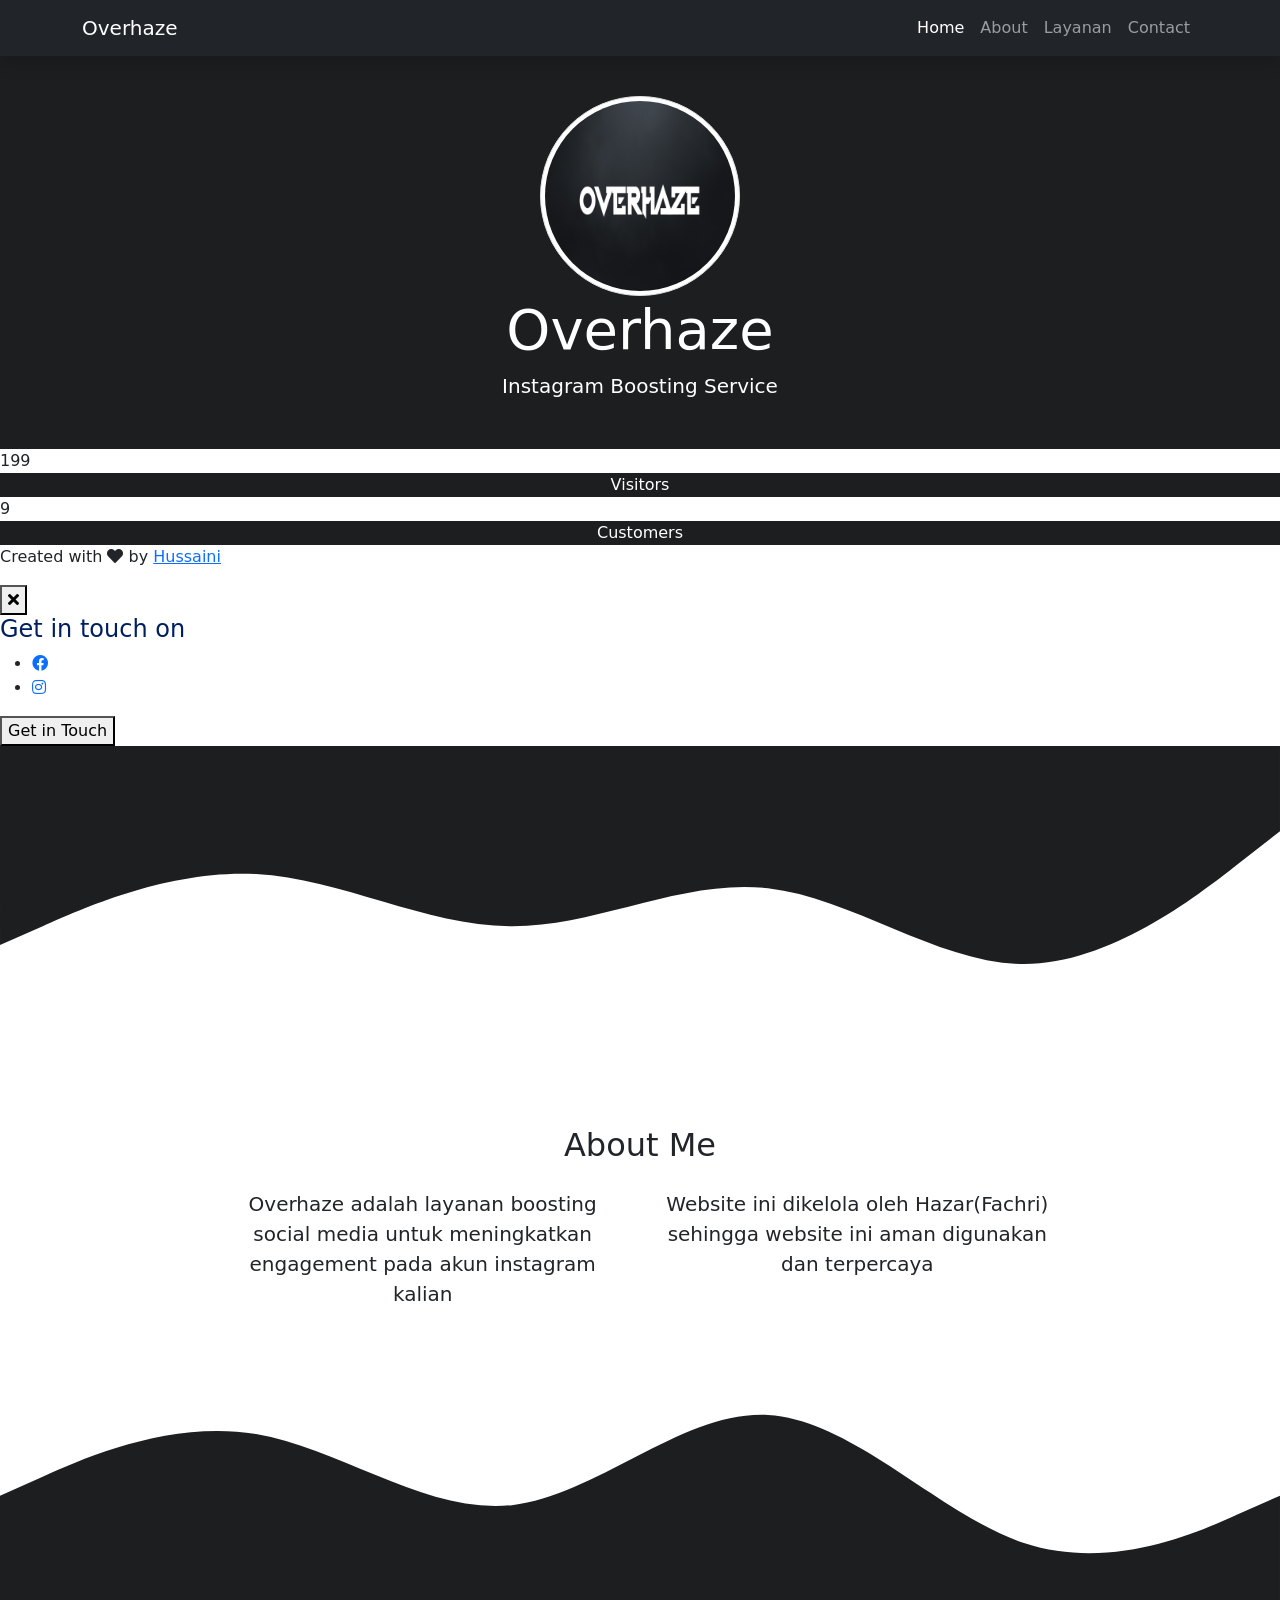
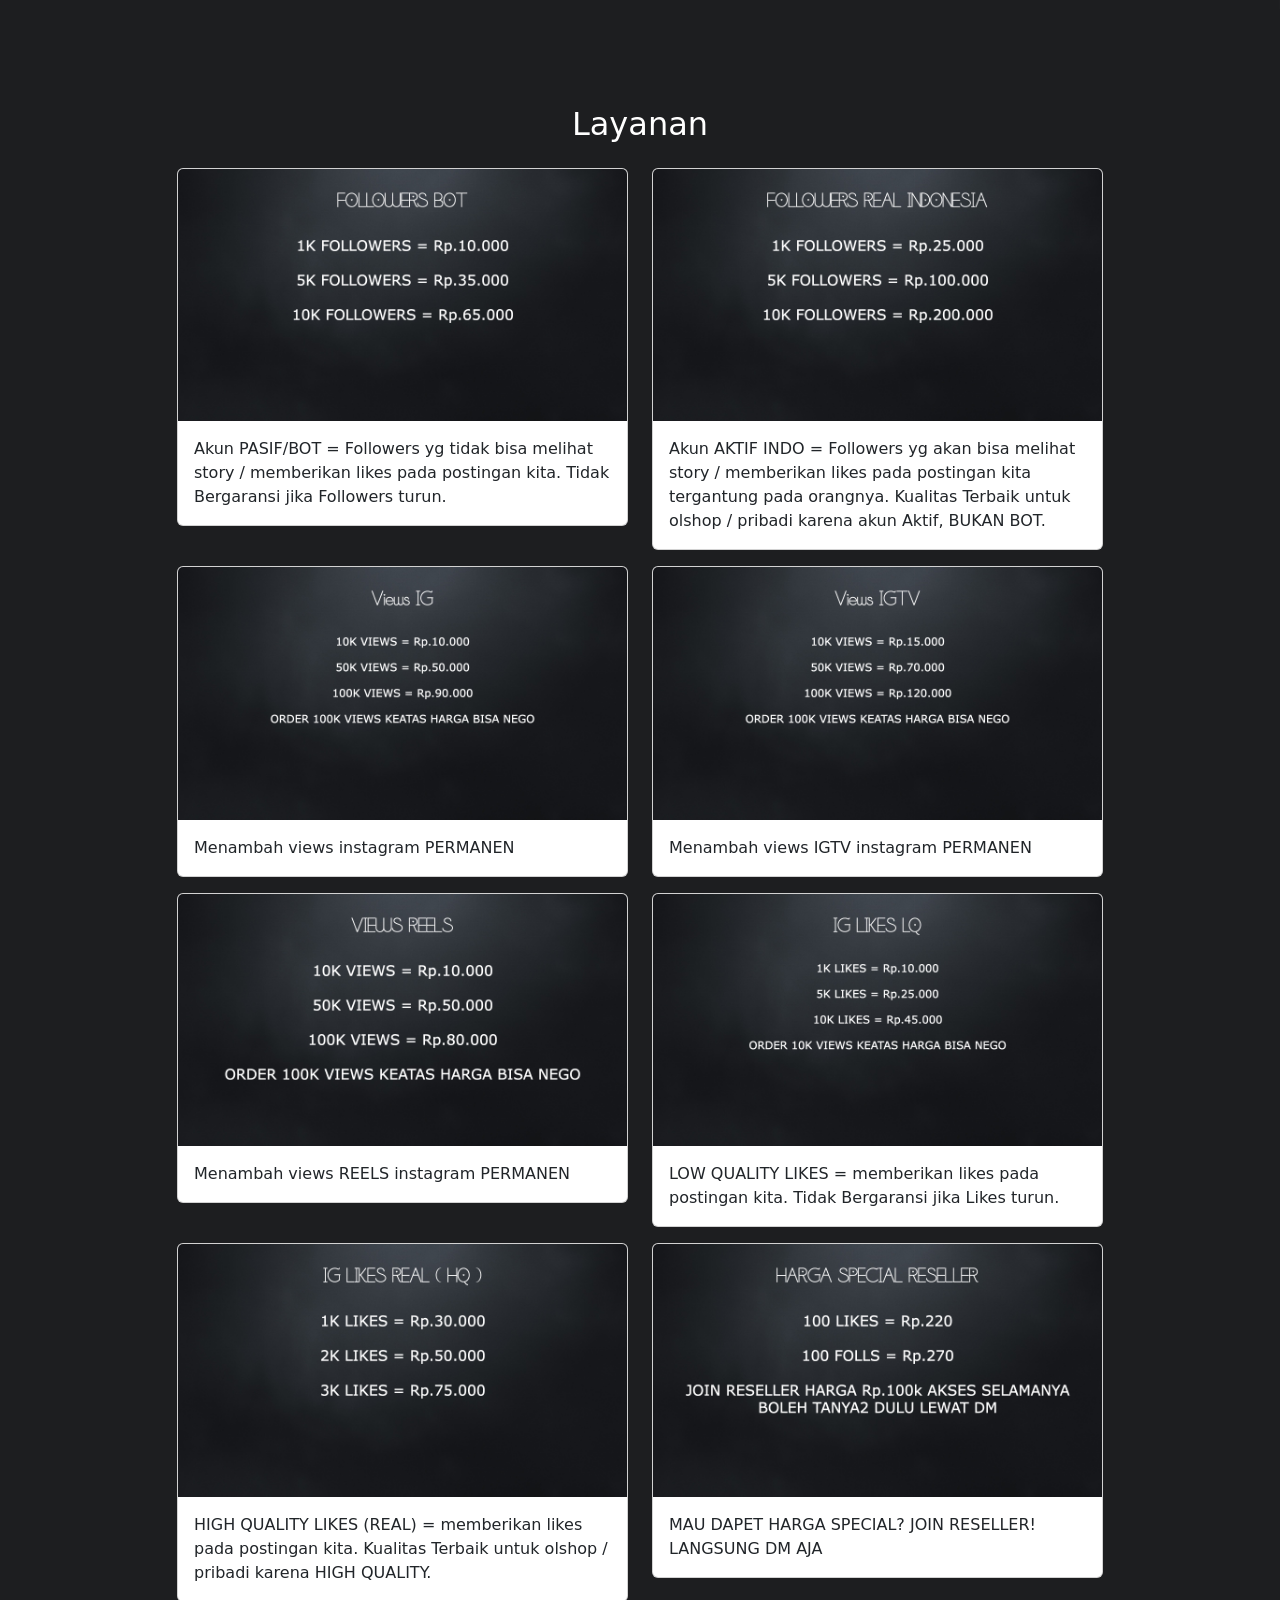
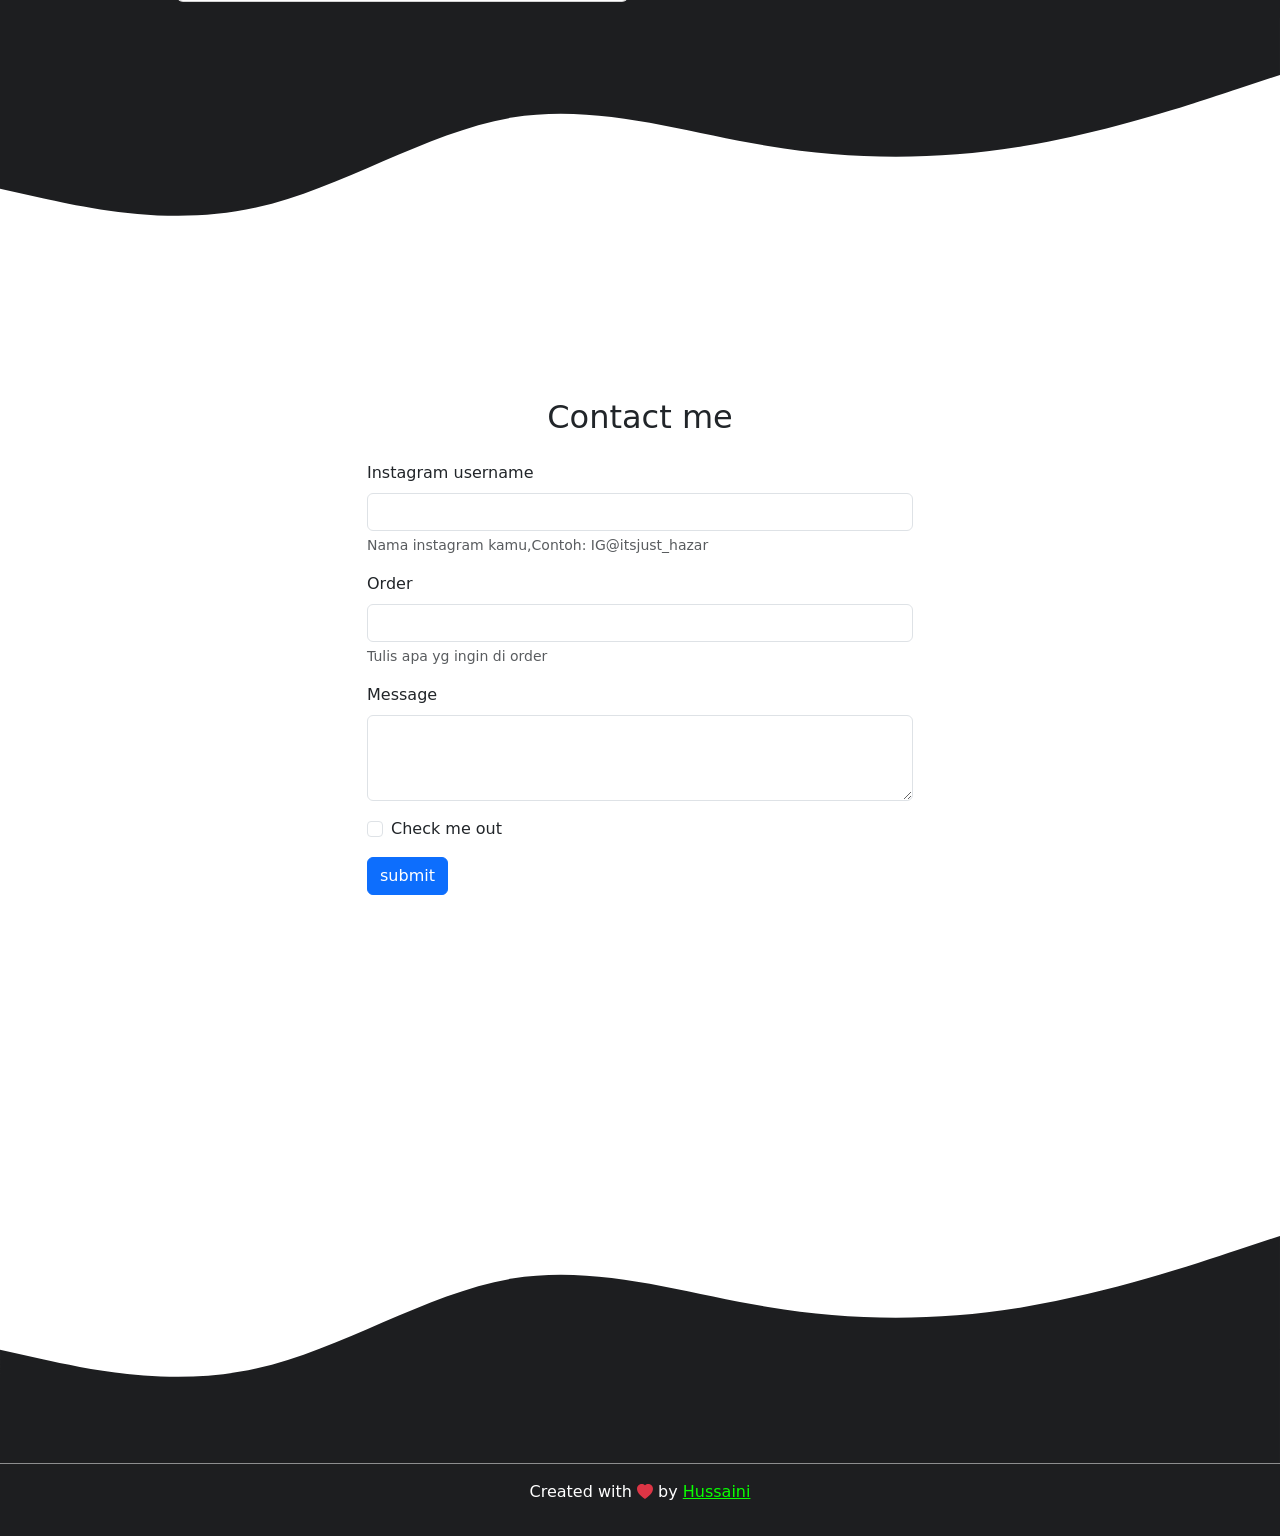
==== index.html @ 56704604 "menambahkan counter up stats dan get touch" ====
<!DOCTYPE html>
<html lang="en">
  <head>

    <!-- Required meta tags -->
    <meta charset="utf-8" />
    <meta name="viewport" content="width=device-width, initial-scale=1" />

    <!-- Bootstrap CSS and Icons-->
    <link href="https://cdn.jsdelivr.net/npm/bootstrap@5.0.1/dist/css/bootstrap.min.css" rel="stylesheet" integrity="sha384-+0n0xVW2eSR5OomGNYDnhzAbDsOXxcvSN1TPprVMTNDbiYZCxYbOOl7+AMvyTG2x" crossorigin="anonymous" />
    <link rel="stylesheet" href="https://cdnjs.cloudflare.com/ajax/libs/font-awesome/5.10.2/css/all.min.css" />
    <!-- My CSS -->

    <link rel="stylesheet" href="style.css" />
    <title>Overhaze.com</title>

    
  </head>
  
    <script src="https://cdn.jsdelivr.net/npm/bootstrap@5.0.1/dist/js/bootstrap.bundle.min.js" integrity="sha384-gtEjrD/SeCtmISkJkNUaaKMoLD0//ElJ19smozuHV6z3Iehds+3Ulb9Bn9Plx0x4" crossorigin="anonymous"></script>
  <body id="Home">

  

  <!-- Navbar -->

  <nav class="navbar navbar-expand-lg navbar-dark bg-dark shadow fixed-top">
    <div class="container">
      <a class="navbar-brand" href="#">Overhaze</a>
      <button class="navbar-toggler" type="button" data-bs-toggle="collapse" data-bs-target="#navbarNav" aria-controls="navbarNav" aria-expanded="false" aria-label="Toggle navigation">
        <span class="navbar-toggler-icon"></span>
      </button>
      <div class="collapse navbar-collapse" id="navbarNav">
        <ul class="navbar-nav ms-auto">
          <li class="nav-item">
            <a class="nav-link active" aria-current="page" href="#Home">Home</a>
          </li>
          <li class="nav-item">
            <a class="nav-link" href="#About">About</a>
          </li>
          <li class="nav-item">
            <a class="nav-link" href="#Layanan">Layanan</a>
          </li>
          <li class="nav-item">
            <a class="nav-link" href="#Contact">Contact</a>
          </li>
          <li class="nav-item"></li>
        </ul>
      </div>
    </div>
  </nav>

  <!-- Akhir navbar -->

  <!-- Jumbotron -->

  <section class="jumbotron text-center">
    <img src="LOGO FACHRI 1.jpg" alt="logo2" width="200" class="rounded-circle img-thumbnail" />
    <h1 style="color: #ffffff" class="display-4">Overhaze</h1>
    <p style="color: #ffff" class="lead">Instagram Boosting Service</p>
  </section>

<!-- counter -->

<div class="counter" data-target="199"></div>
<span style="display: flex; align-items: center; justify-content: center; background-color: #1d1e20; color: #ffffff;">Visitors</span>


<div class="counter" data-target="9"></div>
<span style="display: flex; align-items: center; justify-content: center; background-color: #1d1e20; color: #ffffff;">Customers</span>


<!-- SOCIAL PANEL HTML -->
<div class="social-panel-container">
  <div class="social-panel">
    <p>Created with <i class="fa fa-heart"></i> by <a target="_blank" href="https://instagram.com/itsjust_hazar/">Hussaini</a></p>
    <button class="close-btn"><i class="fas fa-times"></i></button>
    <h4 style="color: #001f61;">Get in touch on</h4>
    <ul>
      <li>
        <a href="https://www.facebook.com/itsjust.hazar/" target="_blank">
          <i class="fab fa-facebook"></i>
        </a>
      </li>
      <li>
        <a href="https://instagram.com/itsjust_hazar" target="_blank">
          <i class="fab fa-instagram"></i>
        </a>
      </li>
    </ul>
  </div>
</div>
<button class="floating-btn">Get in Touch</button>

<!-- partial -->
<script src="./script.js"></script>

  <svg xmlns="http://www.w3.org/2000/svg" viewBox="0 0 1440 320">
    <path
      fill="#1d1e20"
      fill-opacity="1"
      d="M0,224L48,202.7C96,181,192,139,288,144C384,149,480,203,576,202.7C672,203,768,149,864,160C960,171,1056,245,1152,245.3C1248,245,1344,171,1392,133.3L1440,96L1440,0L1392,0C1344,0,1248,0,1152,0C1056,0,960,0,864,0C768,0,672,0,576,0C480,0,384,0,288,0C192,0,96,0,48,0L0,0Z"
    ></path>
  </svg>
  <!-- Akhir jumbotron -->

  <!-- About -->

  <section id="About">
    <div class="container">
      <div class="row text-center mb-3">
        <disv class="col">
          <h2>About Me</h2>
        </disv>
      </div>
    </div>
    <div class="row justify-content-center fs-5 text-center">
      <div class="col-md-4">
        <p>Overhaze adalah layanan boosting social media untuk meningkatkan engagement pada akun instagram kalian
          
          
          </p>
      </div>
      <div class="col-md-4">
        <p>Website ini dikelola oleh Hazar(Fachri) sehingga website ini aman digunakan dan terpercaya
        </p>
      </div>
    </div>
    <svg xmlns="http://www.w3.org/2000/svg" viewBox="0 0 1440 320">
      <path
        fill="#1d1e20"
        fill-opacity="1"
        d="M0,192L48,170.7C96,149,192,107,288,122.7C384,139,480,213,576,202.7C672,192,768,96,864,101.3C960,107,1056,213,1152,245.3C1248,277,1344,235,1392,213.3L1440,192L1440,320L1392,320C1344,320,1248,320,1152,320C1056,320,960,320,864,320C768,320,672,320,576,320C480,320,384,320,288,320C192,320,96,320,48,320L0,320Z"
      ></path>
    </svg>
  </section>

  <!-- Akhir about -->

  <!-- Layanan -->

  <section id="Layanan">
    <div class="container">
      <div class="row text-center mb-3">
        <div class="col">
          <h2 style="color: #ffff">Layanan</h2>
        </div>
      </div>
      <div class="row justify-content-center">
      <div class="col-md-5 mb-3">
        <div class="card">
          <img src="FOLLS BOT.jpg" class="card-img-top" alt="Project7" />
          <div class="card-body">
            <p class="card-text">Akun PASIF/BOT = Followers yg tidak bisa melihat story / memberikan likes pada postingan kita. Tidak Bergaransi jika Followers turun.</p>
          </div>
          </div>
        </div>
      <div class="col-md-5 mb-3">
        <div class="card">
          <img src="FOLLS REAL INDO.jpg" class="card-img-top" alt="Project7" />
          <div class="card-body">
            <p class="card-text">Akun AKTIF INDO = Followers yg akan bisa melihat story / memberikan likes pada postingan kita tergantung pada orangnya. Kualitas Terbaik untuk olshop / pribadi karena akun Aktif, BUKAN BOT.</p>
          </div>
          </div>
        </div>
      <div class="col-md-5 mb-3">
        <div class="card">
          <img src="VIEWS IG.jpg" class="card-img-top" alt="Project7" />
          <div class="card-body">
            <p class="card-text">Menambah views instagram PERMANEN</p>
          </div>
          </div>
        </div>
      <div class="col-md-5 mb-3">
        <div class="card">
          <img src="VIEWS IGTV.jpg" class="card-img-top" alt="Project7" />
          <div class="card-body">
            <p class="card-text">Menambah views IGTV instagram PERMANEN</p>
          </div>
          </div>
        </div>
      <div class="col-md-5 mb-3">
        <div class="card">
          <img src="VIEWS REELS.jpg" class="card-img-top" alt="Project7" />
          <div class="card-body">
            <p class="card-text">Menambah views REELS instagram PERMANEN</p>
          </div>
          </div>
        </div>
      <div class="col-md-5 mb-3">
        <div class="card">
          <img src="IG LIKES LQ.jpg" class="card-img-top" alt="Project7" />
          <div class="card-body">
            <p class="card-text">LOW QUALITY LIKES = memberikan likes pada postingan kita. Tidak Bergaransi jika Likes turun.</p>
          </div>
          </div>
        </div>
      <div class="col-md-5 mb-3">
        <div class="card">
          <img src="IG LIKES REAL (HQ).jpg" class="card-img-top" alt="Project7" />
          <div class="card-body">
            <p class="card-text">HIGH QUALITY LIKES (REAL) = memberikan likes pada postingan kita. Kualitas Terbaik untuk olshop / pribadi karena HIGH QUALITY.</p>
          </div>
          </div>
        </div>
      <div class="col-md-5 mb-3">
        <div class="card">
          <img src="RSLLR 2.jpg" class="card-img-top" alt="Project7" />
          <div class="card-body">
            <p class="card-text">MAU DAPET HARGA SPECIAL? JOIN RESELLER! LANGSUNG DM AJA</p>
          </div>
          </div>
        </div>
     
                  
          </div>
        </div>
      </div>
        
      </div>
    </section>
  </div>
  <svg xmlns="http://www.w3.org/2000/svg" viewBox="0 0 1440 320"><path fill="#1d1e20" fill-opacity="1" d="M0,192L48,202.7C96,213,192,235,288,213.3C384,192,480,128,576,112C672,96,768,128,864,144C960,160,1056,160,1152,144C1248,128,1344,96,1392,80L1440,64L1440,0L1392,0C1344,0,1248,0,1152,0C1056,0,960,0,864,0C768,0,672,0,576,0C480,0,384,0,288,0C192,0,96,0,48,0L0,0Z"></path></svg>
</section>
<!-- Akhir Project -->

  <!-- Contact -->
  <section id="Contact">
    <div class="container">
      <div class="row text-center mb-3">
        <div class="col">
          <h2>Contact me</h2>
        </div>
      </div>
      <div class="row justify-content-center">
        <div class="col-md-6">

          <div class="alert alert-success alert-dismissible fade show d-none my-alert" role="alert">
            <strong>Thank you!</strong> Your message has been sent.
            <button type="button" class="btn-close" data-bs-dismiss="alert" aria-label="Close"></button>
          </div>

          <form name="hussaini-contact-form">
            <div class="mb-3">
              <label for="Email address" class="form-label">Instagram username</label>
              <input type="email" class="form-control" id="Email address" aria-describedby="emailHelp" name="email">
              <div id="emailHelp" class="form-text">Nama instagram kamu,Contoh: IG@itsjust_hazar</div>
            </div>
            <div class="mb-3">
              <label for="Order" class="form-label">Order</label>
              <input type="order" class="form-control" id="Order" name="order">
              <div id="emailHelp" class="form-text">Tulis apa yg ingin di order</div>
            </div>
            <div class="mb-3">
              <label for="Message" class="form-label">Message</label>
              <textarea class="form-control" id="Message" rows="3" name="message"></textarea>
              
            </div>
            <div class="mb-3 form-check">
              <input type="checkbox" class="form-check-input" id="exampleCheck1" name="message">
              <label class="form-check-label" for="exampleCheck1">Check me out</label>
            </div>
            <button type="submit" class="btn btn-primary btn-submit">submit</button>
        
            <button class="btn btn-primary btn-loading d-none" type="button" disabled>
              <span class="spinner-border spinner-border-sm" role="status" aria-hidden="true"></span>
              Loading...</button>
              
              
            </form>


            </button>
          </form>
        </div>
      </div>
    </div>
  </section>
  <svg xmlns="http://www.w3.org/2000/svg" viewBox="0 0 1440 320"><path fill="#fff" fill-opacity="1" d="M0,192L48,202.7C96,213,192,235,288,213.3C384,192,480,128,576,112C672,96,768,128,864,144C960,160,1056,160,1152,144C1248,128,1344,96,1392,80L1440,64L1440,0L1392,0C1344,0,1248,0,1152,0C1056,0,960,0,864,0C768,0,672,0,576,0C480,0,384,0,288,0C192,0,96,0,48,0L0,0Z"></path></svg>
</section>
  <!-- Akhir Contact -->

  <!-- Footer -->
  <svg xmlns="http://www.w3.org/2000/svg" viewBox="0 0 1440 320"><path fill="#1d1e20" fill-opacity="1" d="M0,192L48,202.7C96,213,192,235,288,213.3C384,192,480,128,576,112C672,96,768,128,864,144C960,160,1056,160,1152,144C1248,128,1344,96,1392,80L1440,64L1440,320L1392,320C1344,320,1248,320,1152,320C1056,320,960,320,864,320C768,320,672,320,576,320C480,320,384,320,288,320C192,320,96,320,48,320L0,320Z"></path></svg>
  <footer class="text-white text-center p-3" style="background-color: #1d1e20;">

    <p>Created with <svg xmlns="http://www.w3.org/2000/svg" width="16" height="16" fill="currentColor" class="bi bi-heart-fill text-danger" viewBox="0 0 16 16">
      <path fill-rule="evenodd" d="M8 1.314C12.438-3.248 23.534 4.735 8 15-7.534 4.736 3.562-3.248 8 1.314z"/>
    </svg> by <a href="https://www.instagram.com/itsjust_hazar/?igshid=toqi04qfrns2" style="color: rgb(9, 255, 0);">Hussaini</a> 
    </p>

  </footer>
  <!-- Akhir Footer -->

  <script>
    const scriptURL = 'https://script.google.com/macros/s/AKfycbyMFw93btfgtI4DFDhcUVvs1DnVKHlZh07mswbHKiukaX7NQ7aIdCyFKvlpBRN0Aa0m/exec'
    const form = document.forms['hussaini-contact-form']
    const btnSubmit = document.querySelector ('.btn-submit');
    const btnLoading = document.querySelector ('.btn-loading');
    const myAlert = document.querySelector ('.my-alert');
  
    form.addEventListener('submit', e => {
      e.preventDefault()
      // Ketika tombol submit diklik
      // Tampilkan tombol loading, hilangkan tombol submit
      btnLoading.classList.toggle ('d-none');
      btnSubmit.classList.toggle ('d-none');
      
      
  

      fetch(scriptURL, { method: 'POST', body: new FormData(form)})
        .then(response => {

          // Tampilkan tombol submit, hilangkan tombol loading
          btnLoading.classList.toggle ('d-none');
          btnSubmit.classList.toggle ('d-none');
          console.log('Success!', response)

          

          // Tampilkan alert
          myAlert.classList.toggle('d-none');

          // Reset form
          form.reset();

        
        })
        .catch(error => console.error('Error!', error.message))
    })
  </script>




  </body>
</html>
---- style.css ----
body {
  margin: 0;
  padding: 0;
  overflow-x: hidden;
}

.search-box {
  position: absolute;
  top: 65%;
  left: 50%;
  transform: translate(-50%, -50%);
  background: #2f3640;
  height: 40px;
  border-radius: 40px;
  padding: 10px;
}

.search-box:hover > .search-txt {
  width: 240px;
  padding: 0 6px;
}

.search-box:hover > .search-btn {
  background: white;
}

.search-btn {
  color: #06db18;
  float: right;
  width: 40px;
  height: 40px;
  border-radius: 50%;
  background: #2f3640;
  display: flex;
  justify-content: center;
  align-items: center;
  transition: 0.4s;
}

.search-txt {
  border: none;
  background: none;
  outline: none;
  float: left;
  padding: 0;
  color: white;
  font-size: 16px;
  transition: 0.4s;
  line-height: 40px;
  width: 0px;
}

.jumbotron {
  padding-top: 6rem;
  padding-bottom: 2rem;
  background-color: #1d1e20;
}

#Layanan {
  background-color: #1d1e20;
}

.svg {
  margin-top: 90px;
}

section {
  padding-top: 6rem;
}

::-webkit-scrollbar {
  width: 12px;
}

::-webkit-scrollbar-thumb {
  background: linear-gradient(transparent, #2f3640);
  border-radius: 6px;
}

::-webkit-scrollbar-thumb:hover {
  background: linear-gradient(transparent, #30ff00);
}
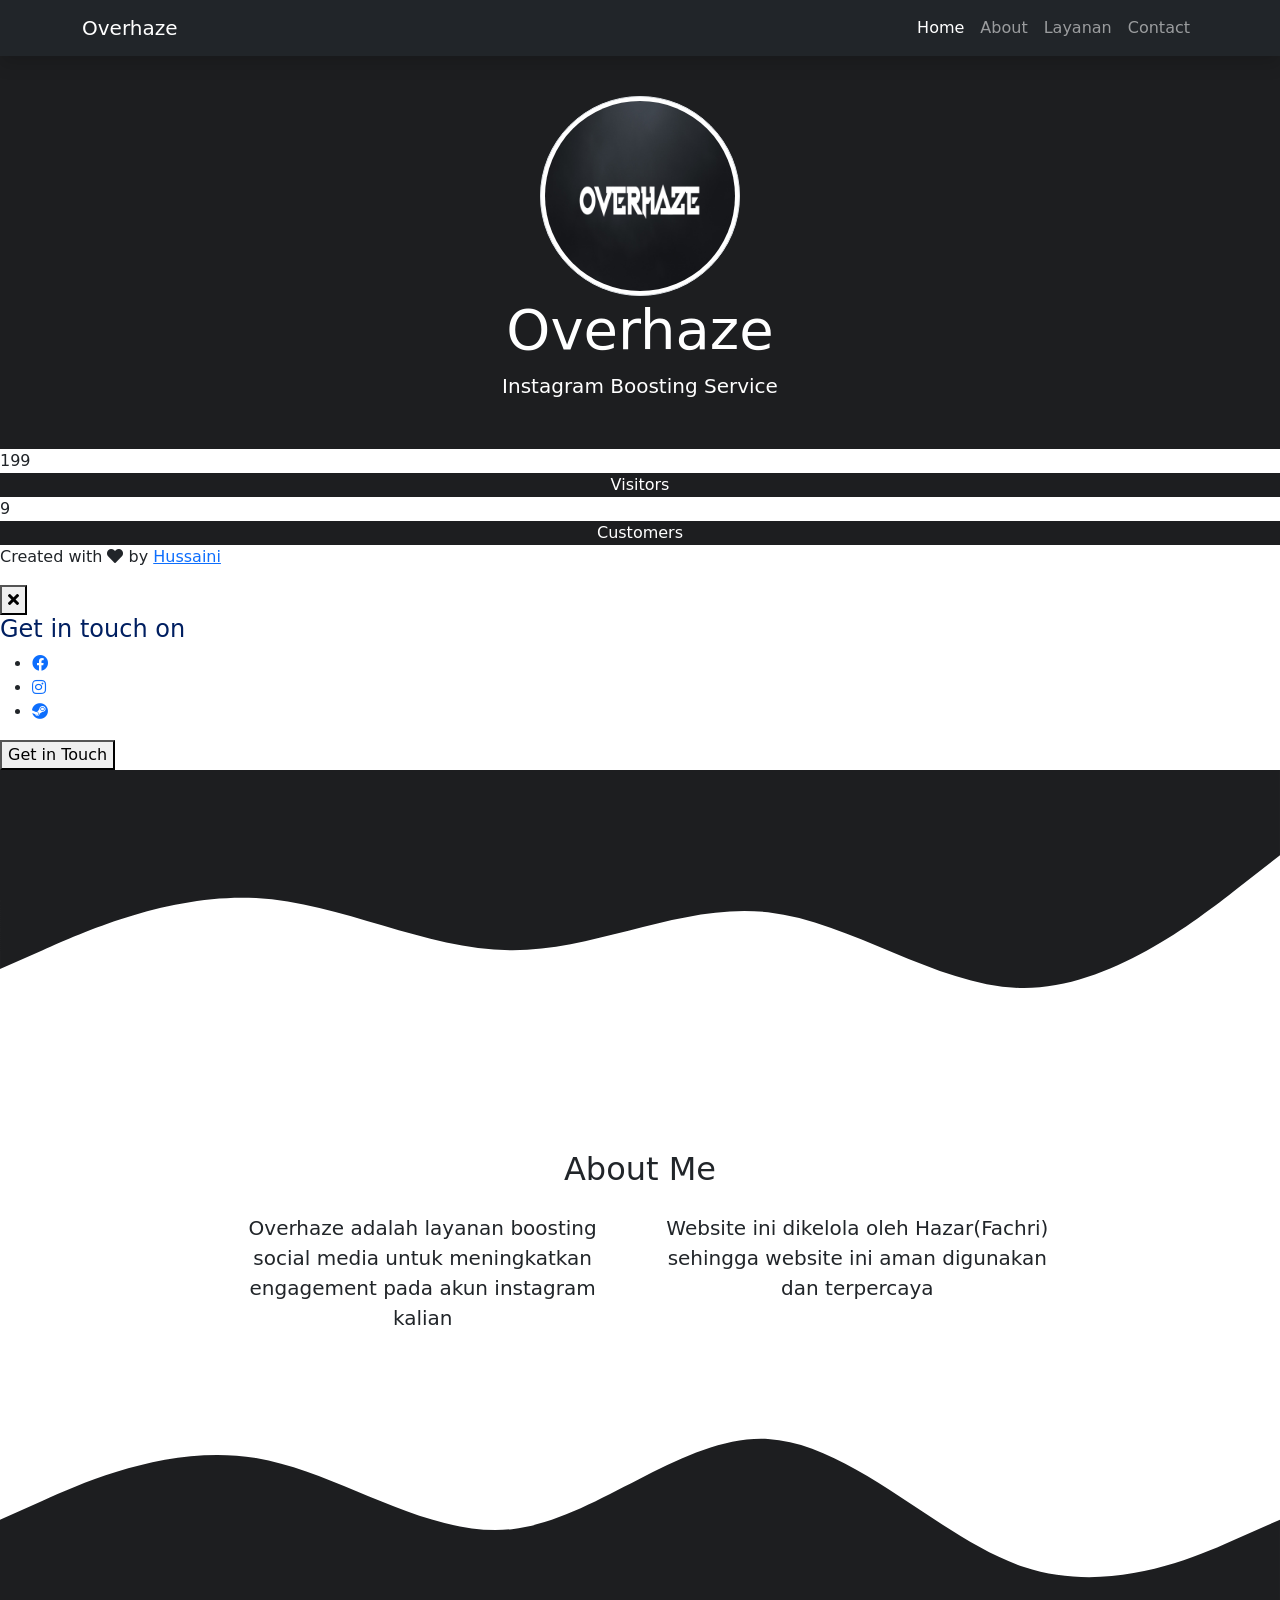
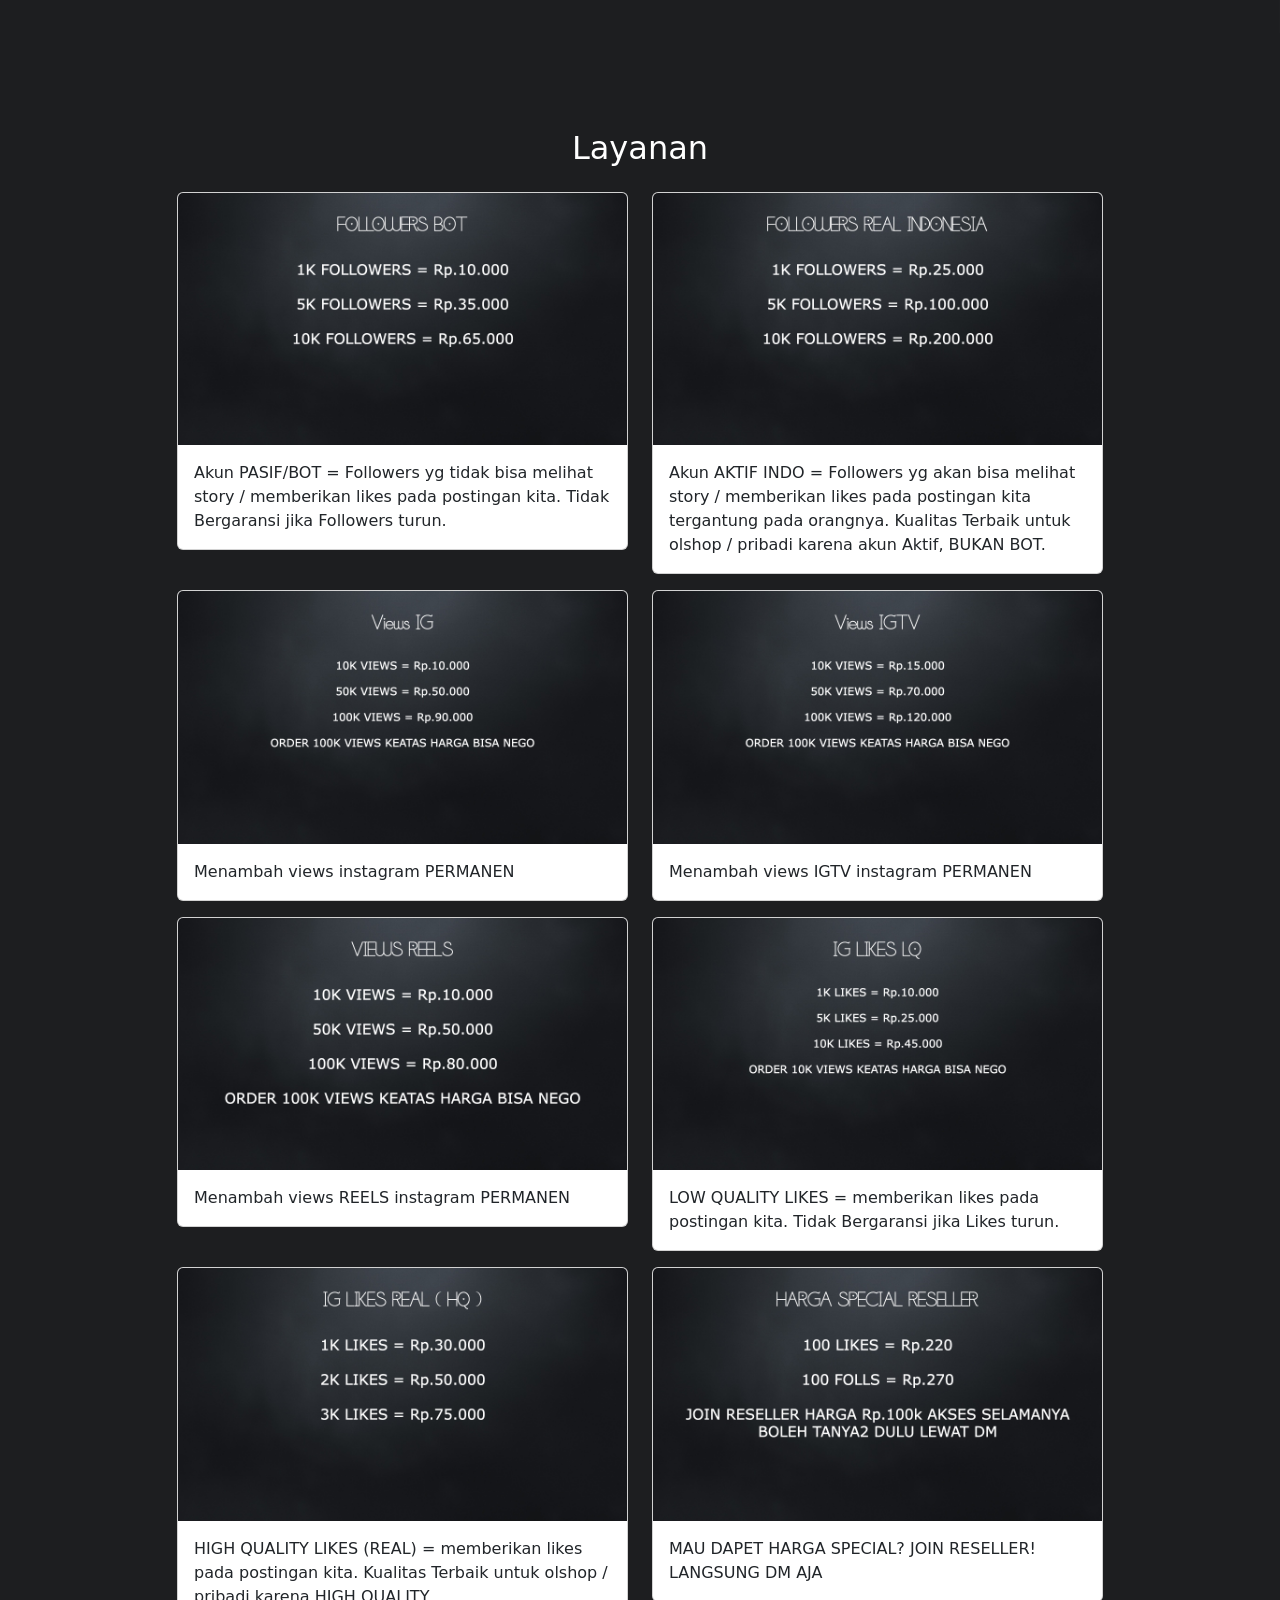
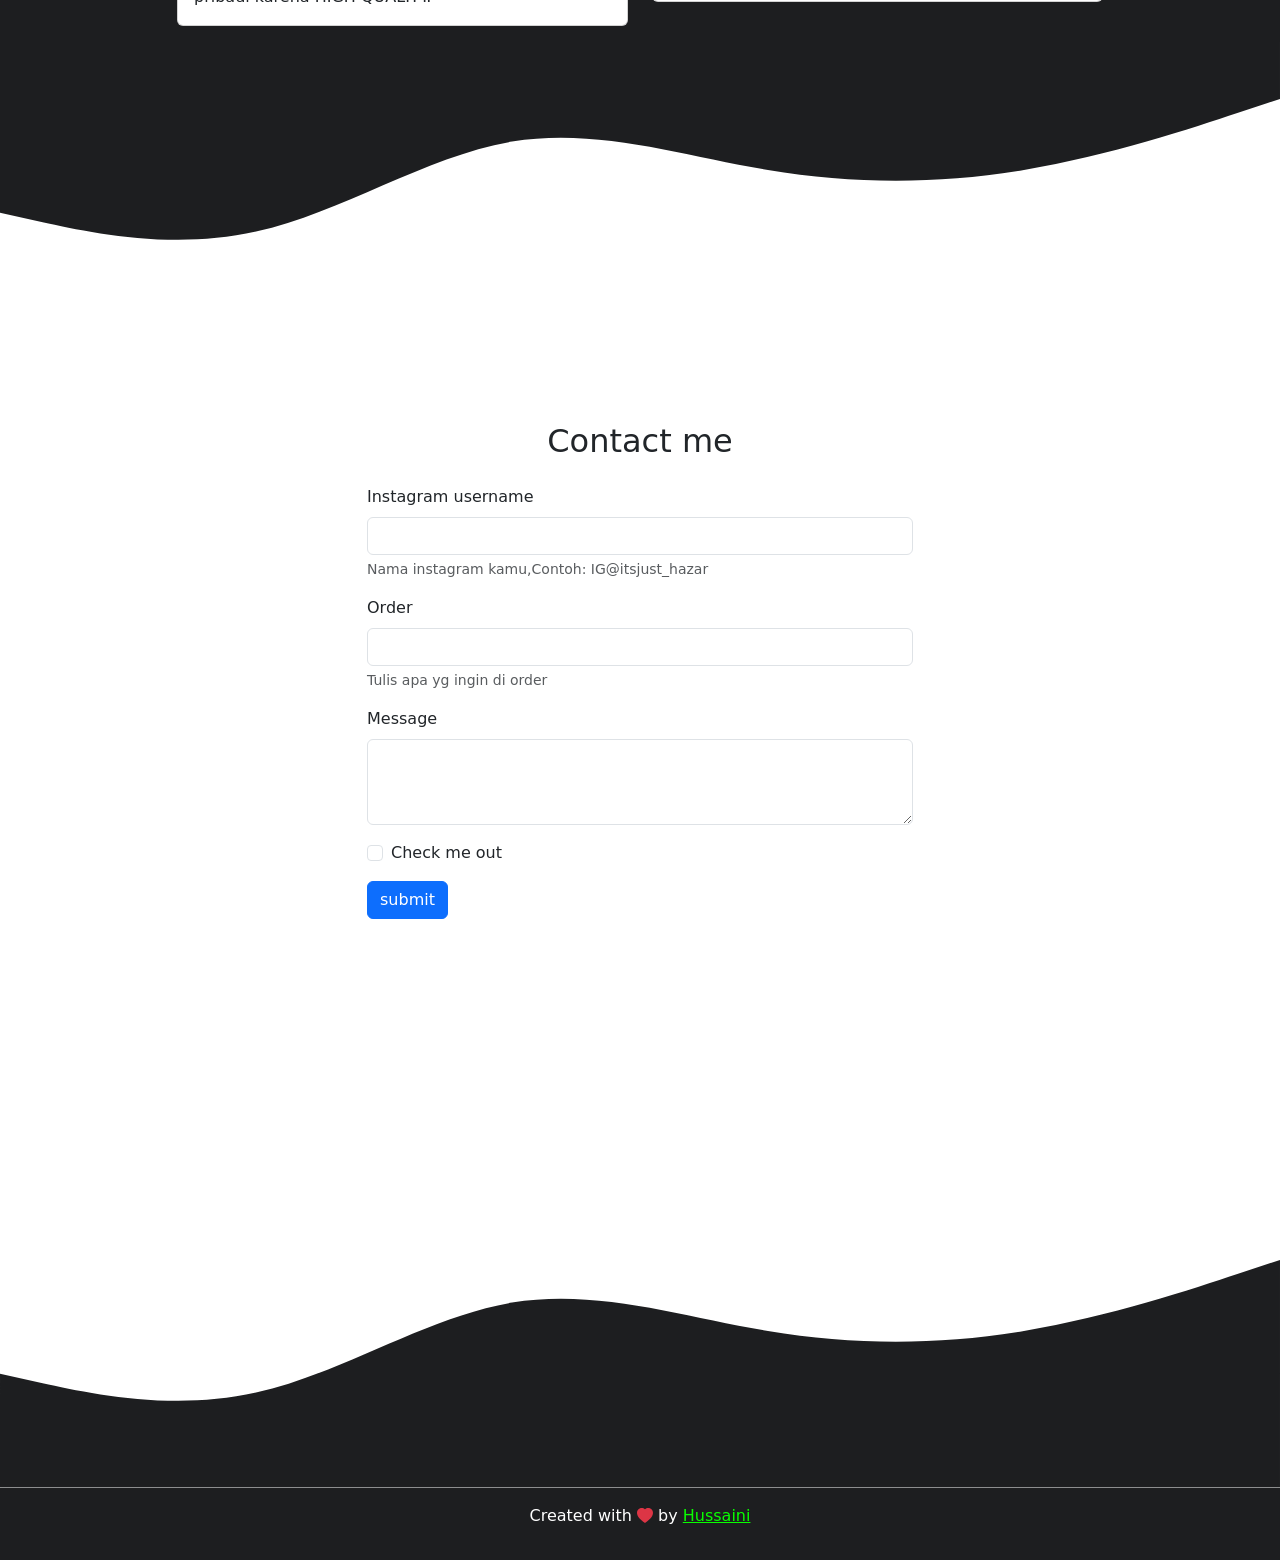
==== commit a69797af: "menambahkan icon steam" ====
--- a/index.html
+++ b/index.html
@@ -85,6 +85,11 @@
       <li>
         <a href="https://instagram.com/itsjust_hazar" target="_blank">
           <i class="fab fa-instagram"></i>
+        </a>
+      </li>
+      <li>
+        <a href="https://steamcommunity.com/profiles/76561198878450497/" target="_blank">
+          <i class="fab fa-steam"></i>
         </a>
       </li>
     </ul>
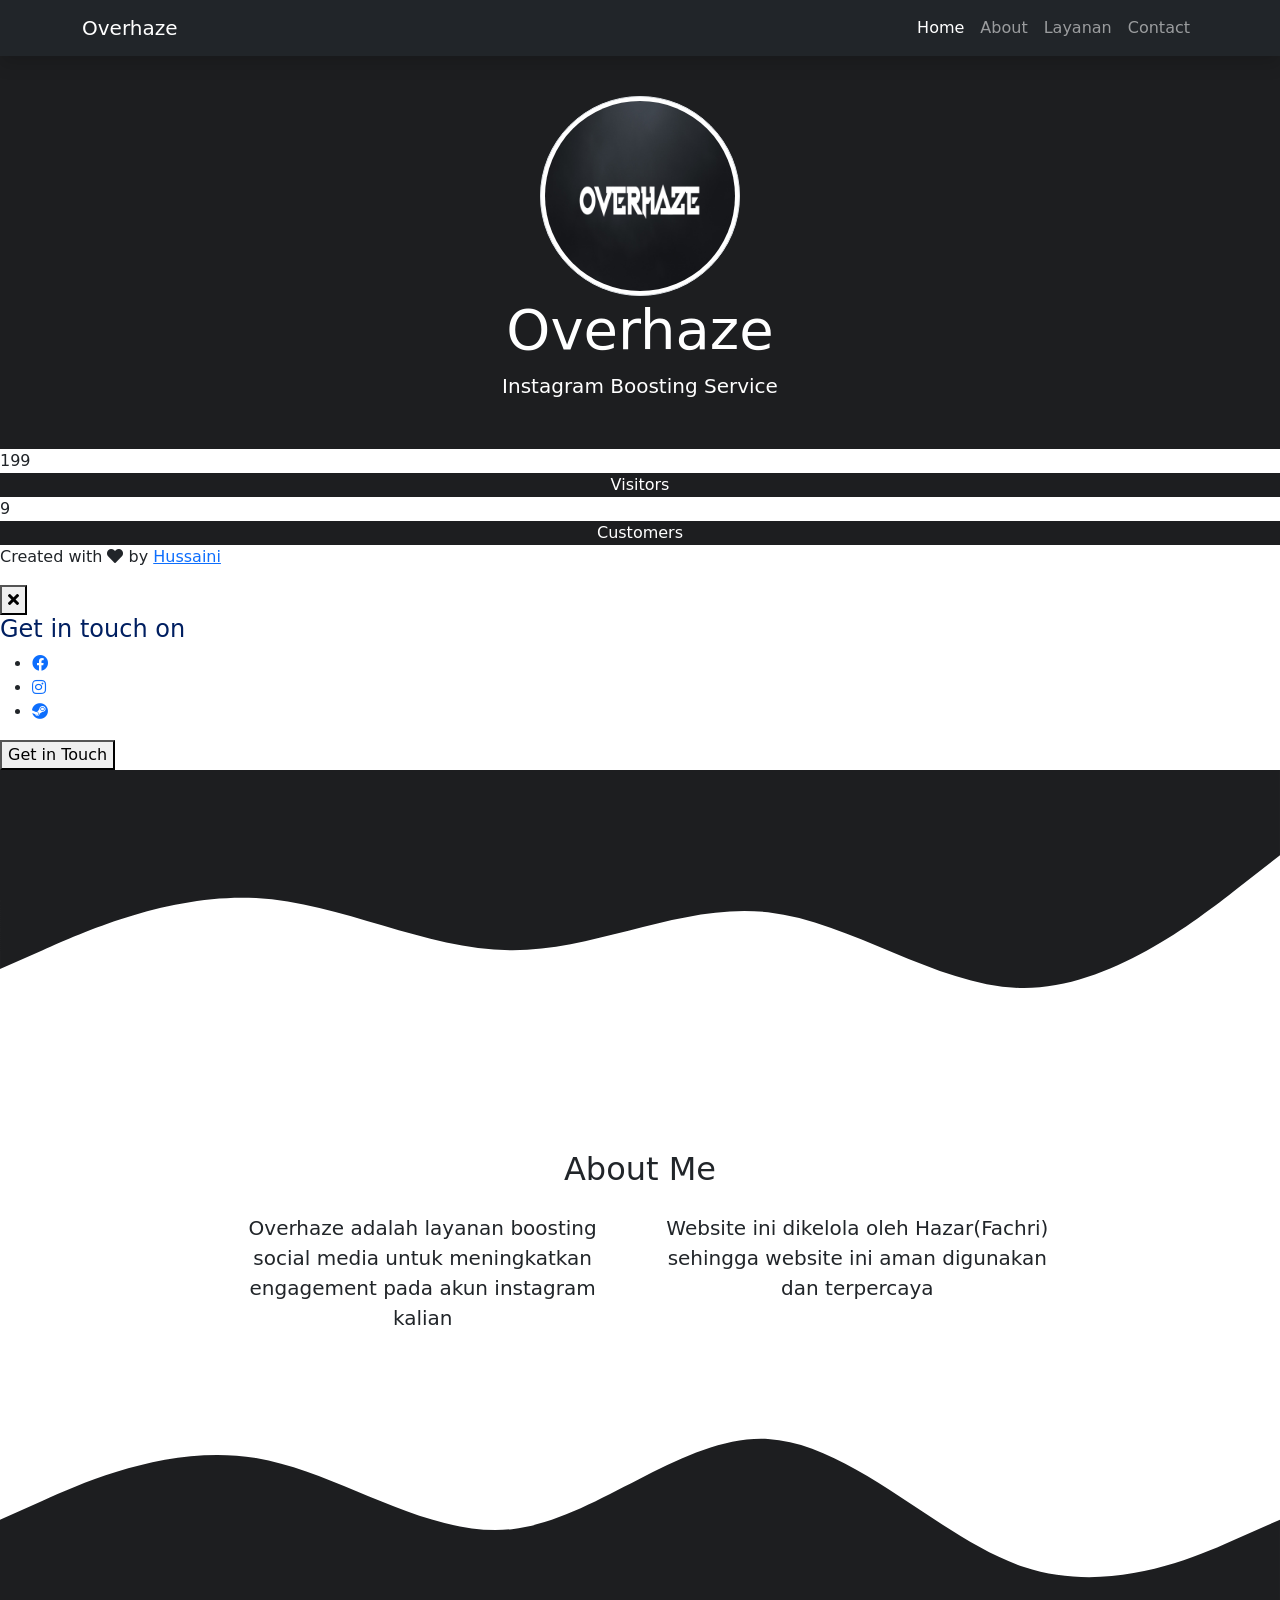
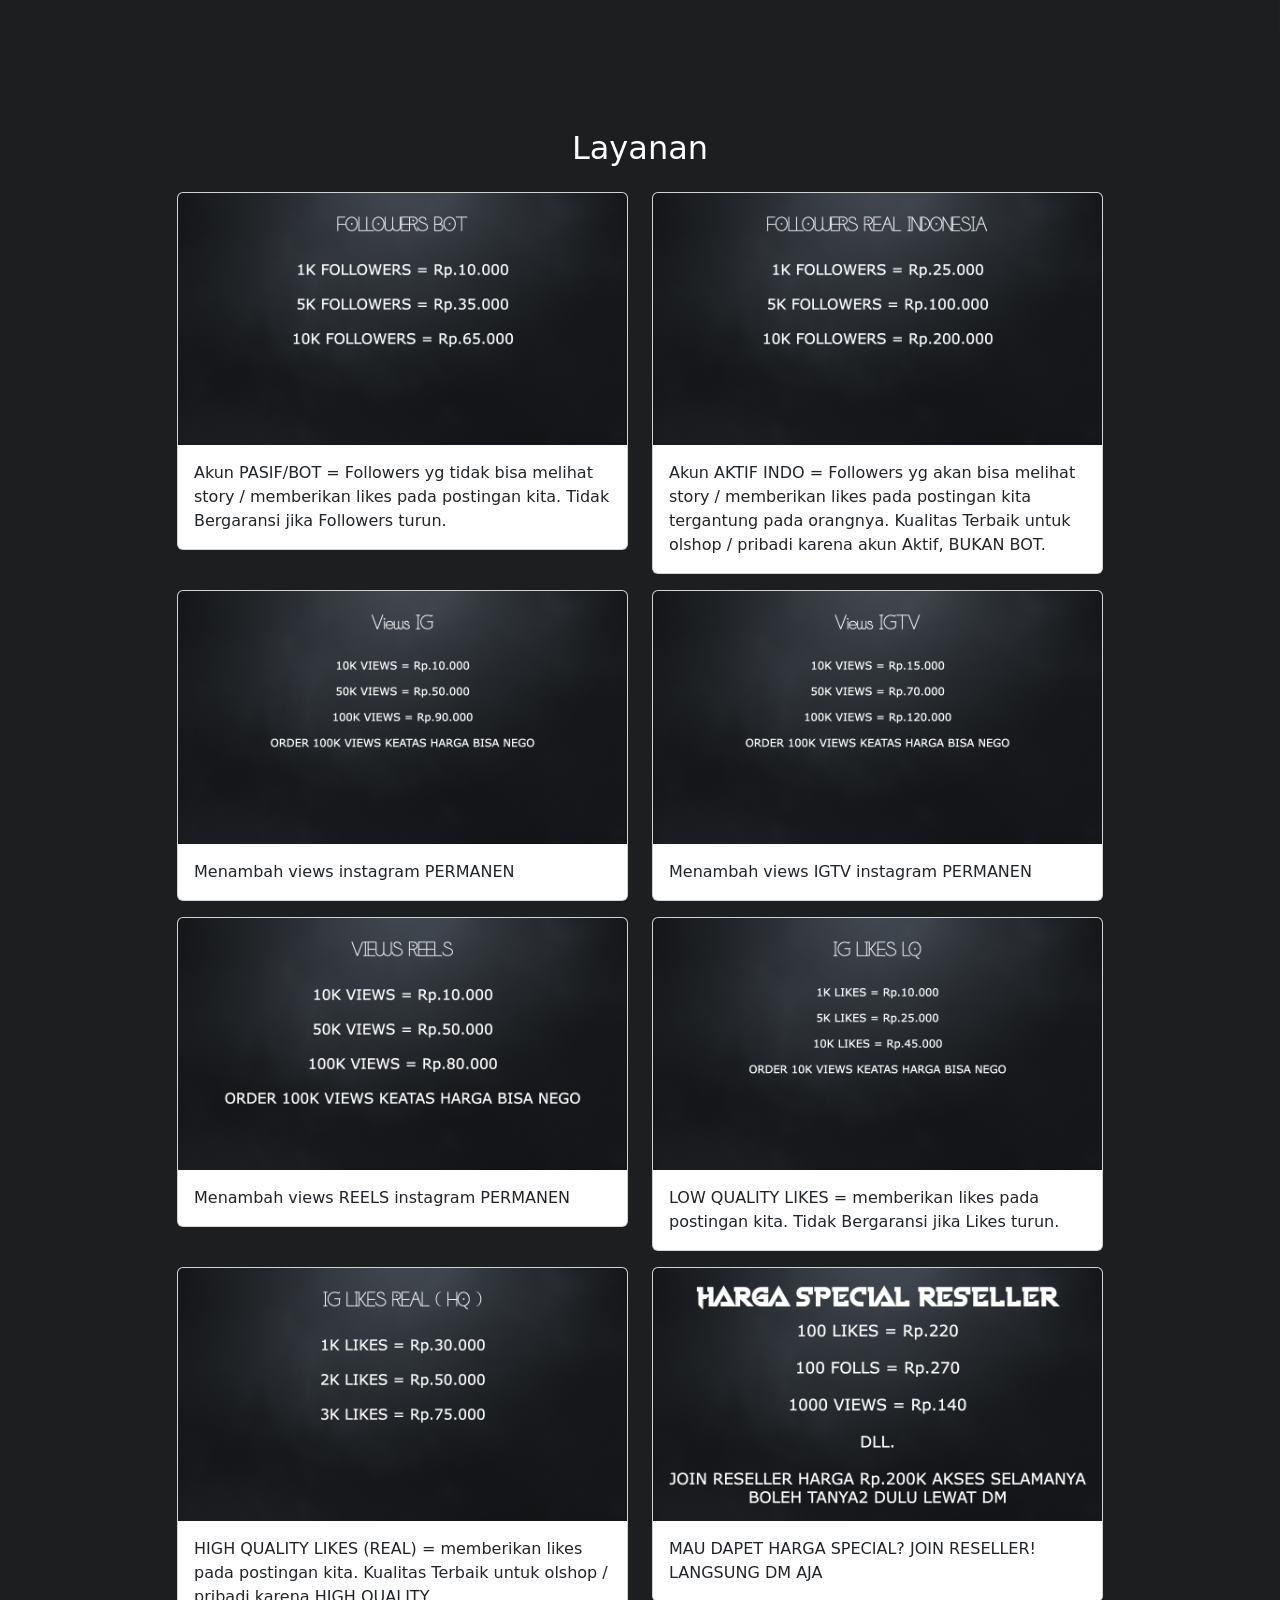
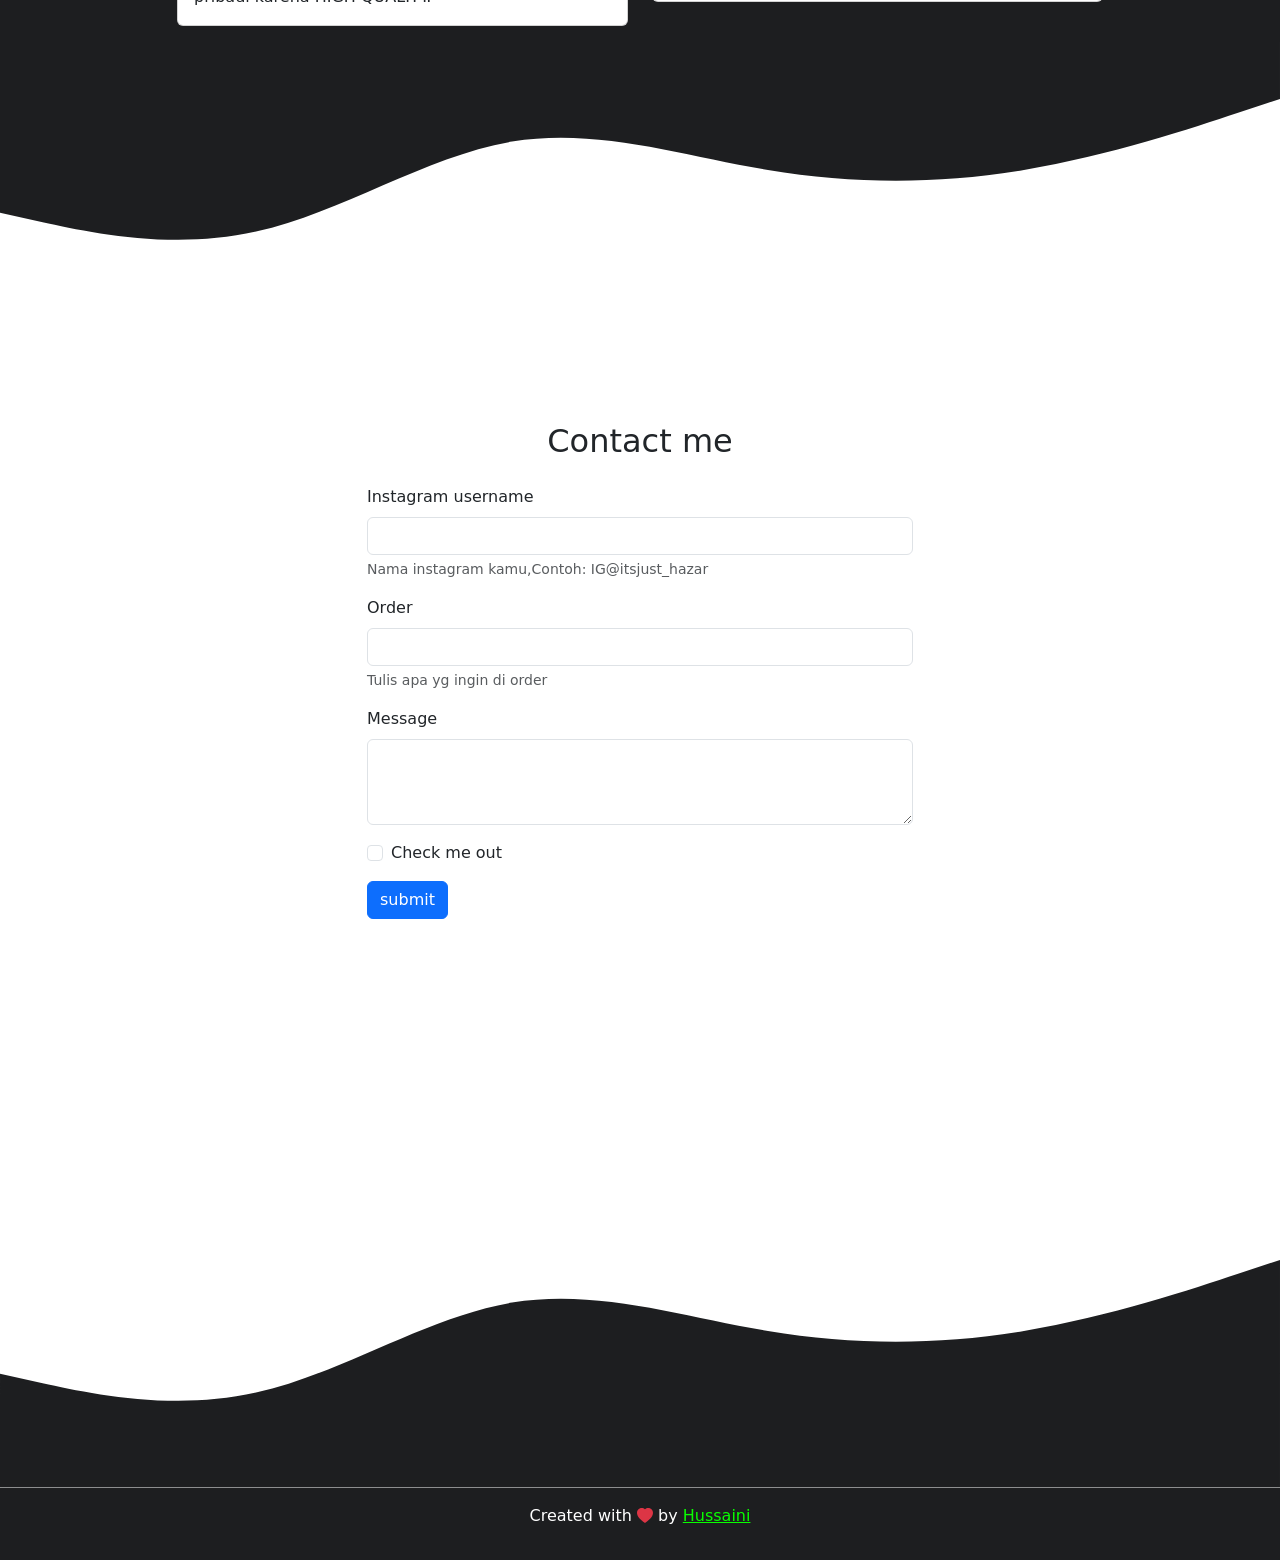
==== commit 0f6b4191: "mengganti gambar" ====
--- a/index.html
+++ b/index.html
@@ -210,7 +210,7 @@
         </div>
       <div class="col-md-5 mb-3">
         <div class="card">
-          <img src="RSLLR 2.jpg" class="card-img-top" alt="Project7" />
+          <img src="RSLLR 3.jpg" class="card-img-top" alt="Project7" />
           <div class="card-body">
             <p class="card-text">MAU DAPET HARGA SPECIAL? JOIN RESELLER! LANGSUNG DM AJA</p>
           </div>
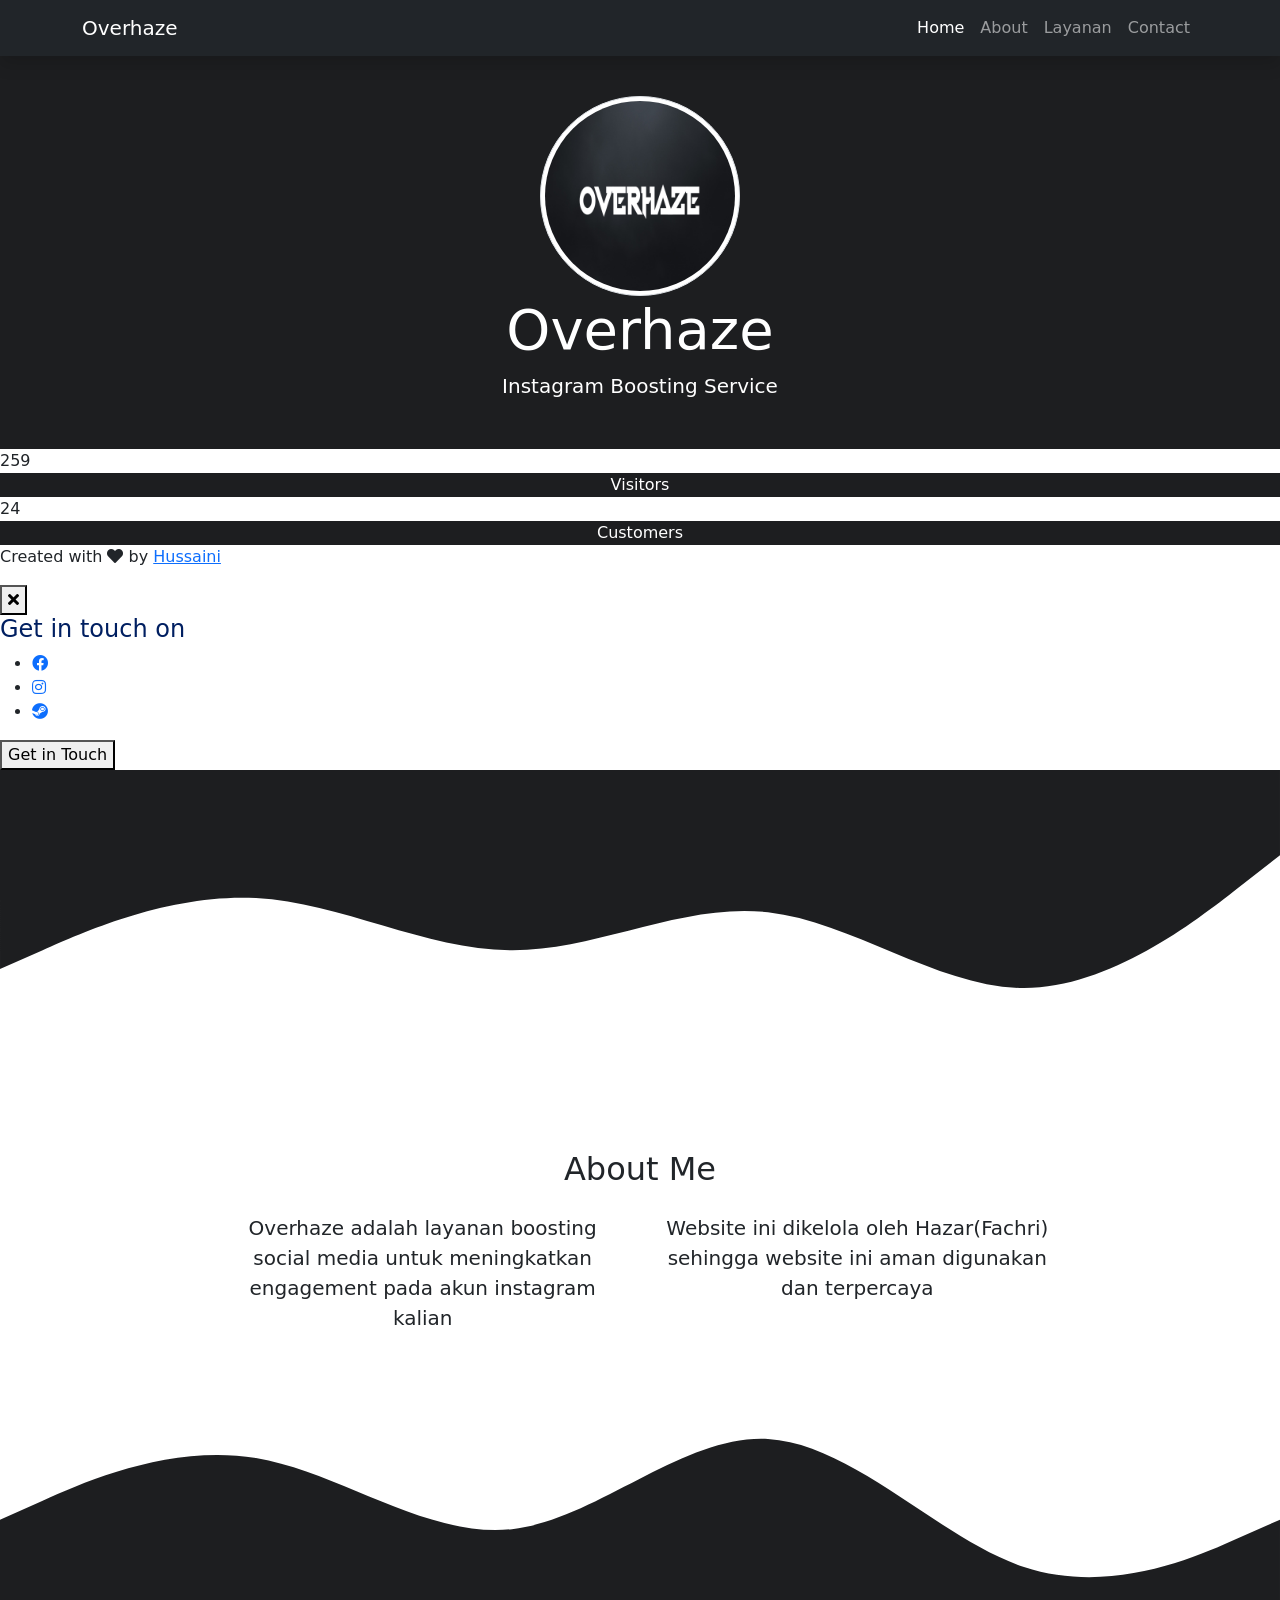
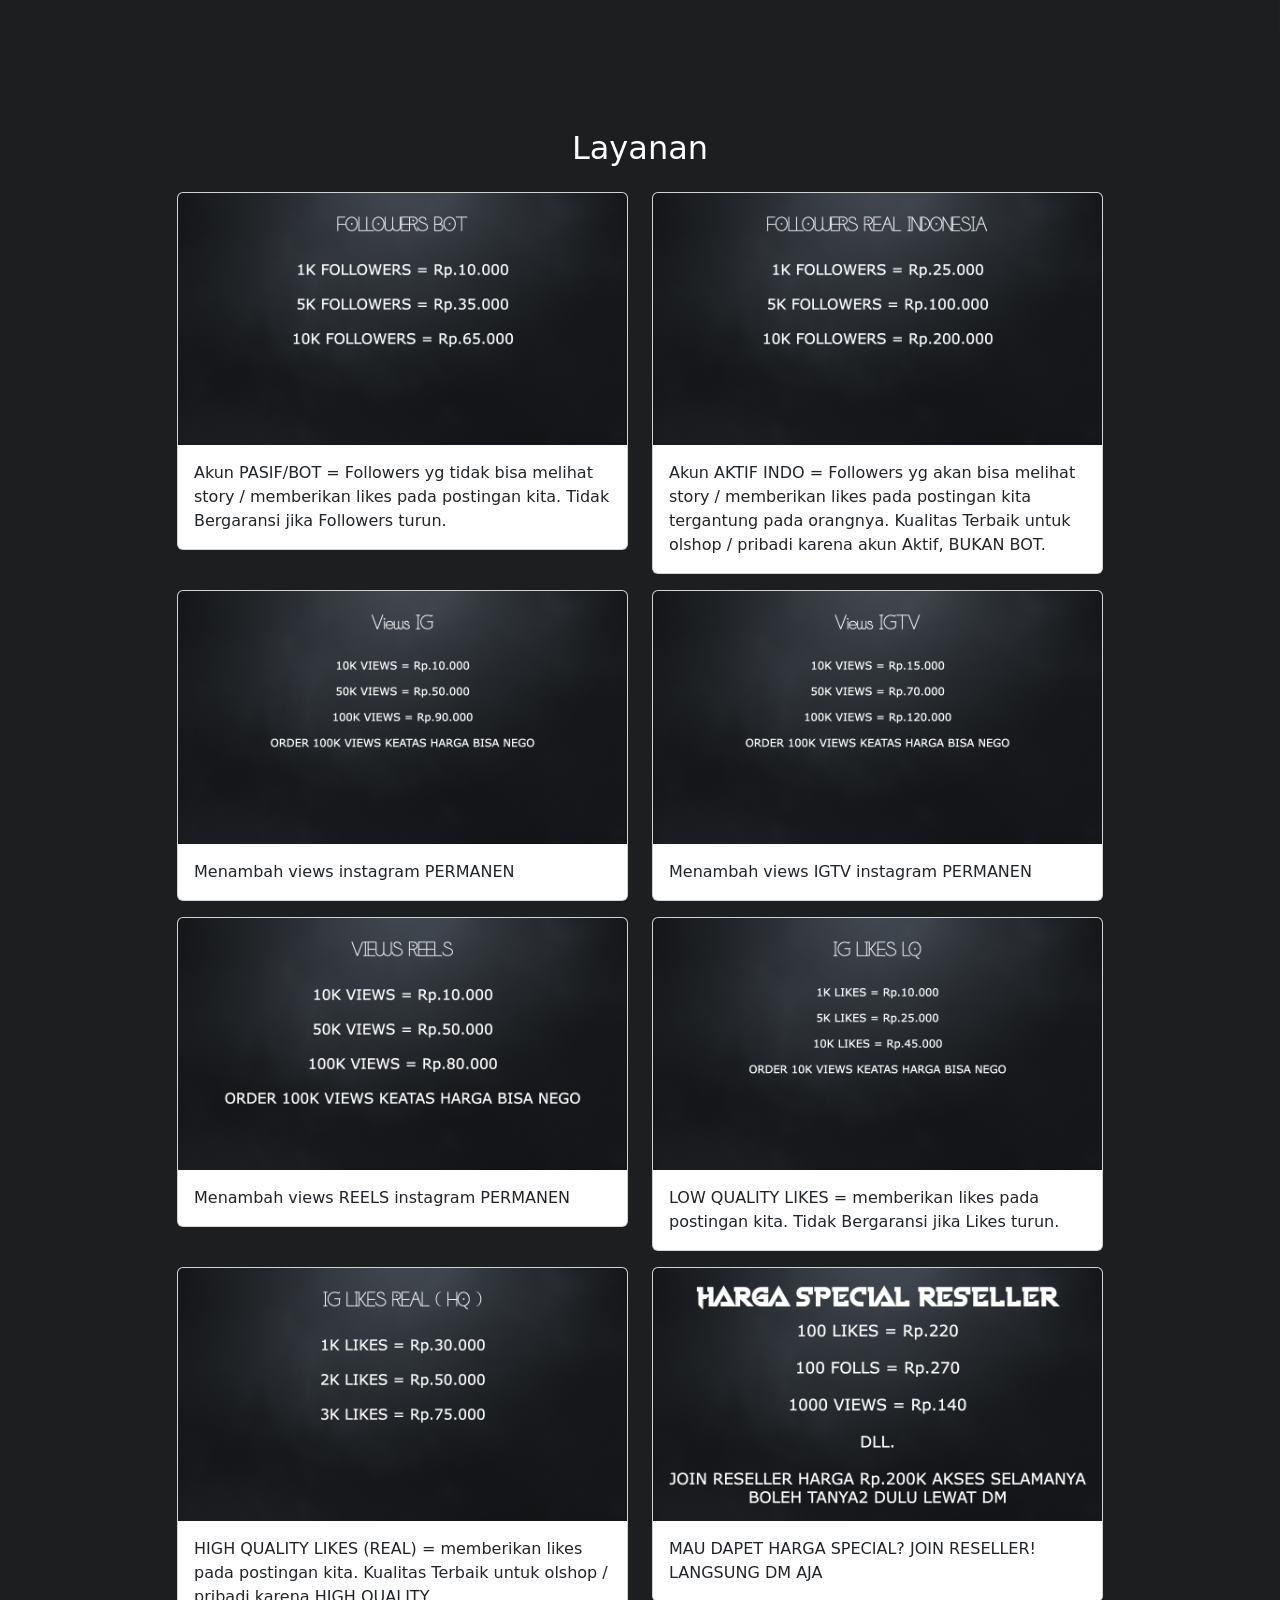
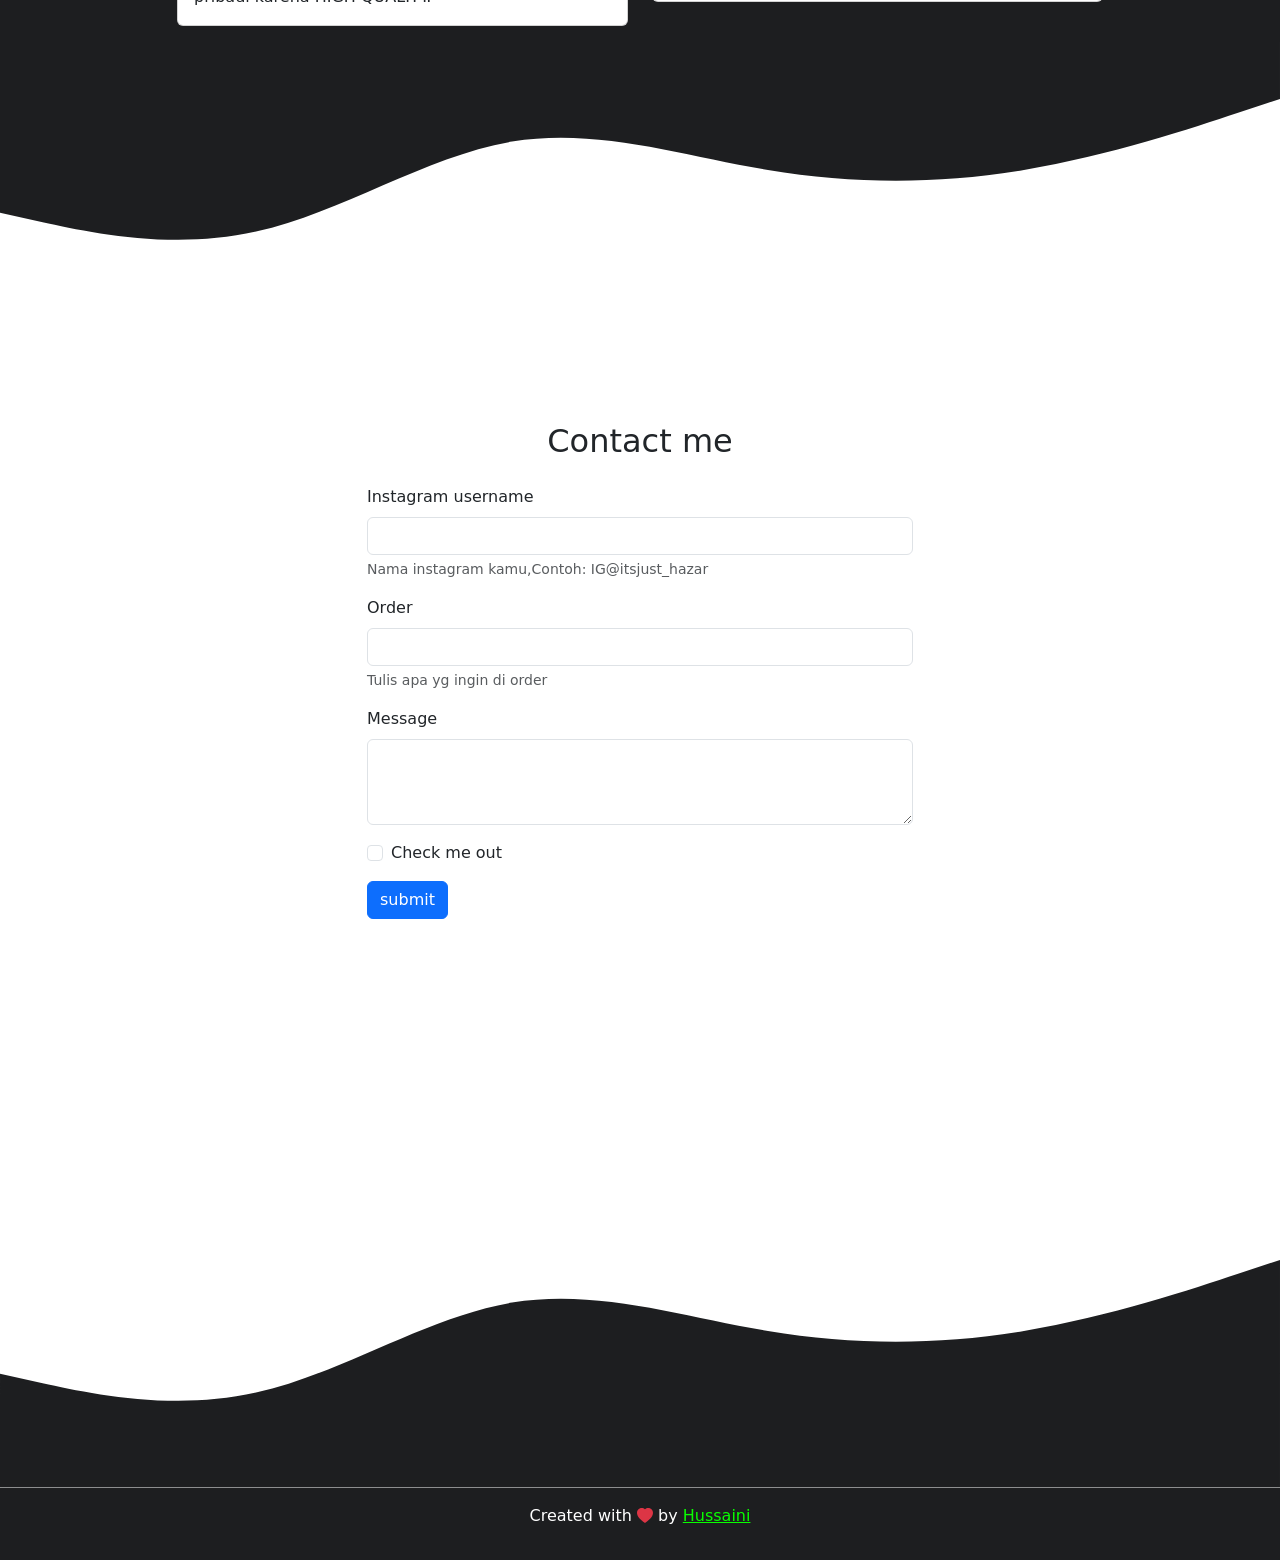
==== commit 196f084d: "menambah count" ====
--- a/index.html
+++ b/index.html
@@ -62,11 +62,11 @@
 
 <!-- counter -->
 
-<div class="counter" data-target="199"></div>
+<div class="counter" data-target="259"></div>
 <span style="display: flex; align-items: center; justify-content: center; background-color: #1d1e20; color: #ffffff;">Visitors</span>
 
 
-<div class="counter" data-target="9"></div>
+<div class="counter" data-target="24"></div>
 <span style="display: flex; align-items: center; justify-content: center; background-color: #1d1e20; color: #ffffff;">Customers</span>
 
 
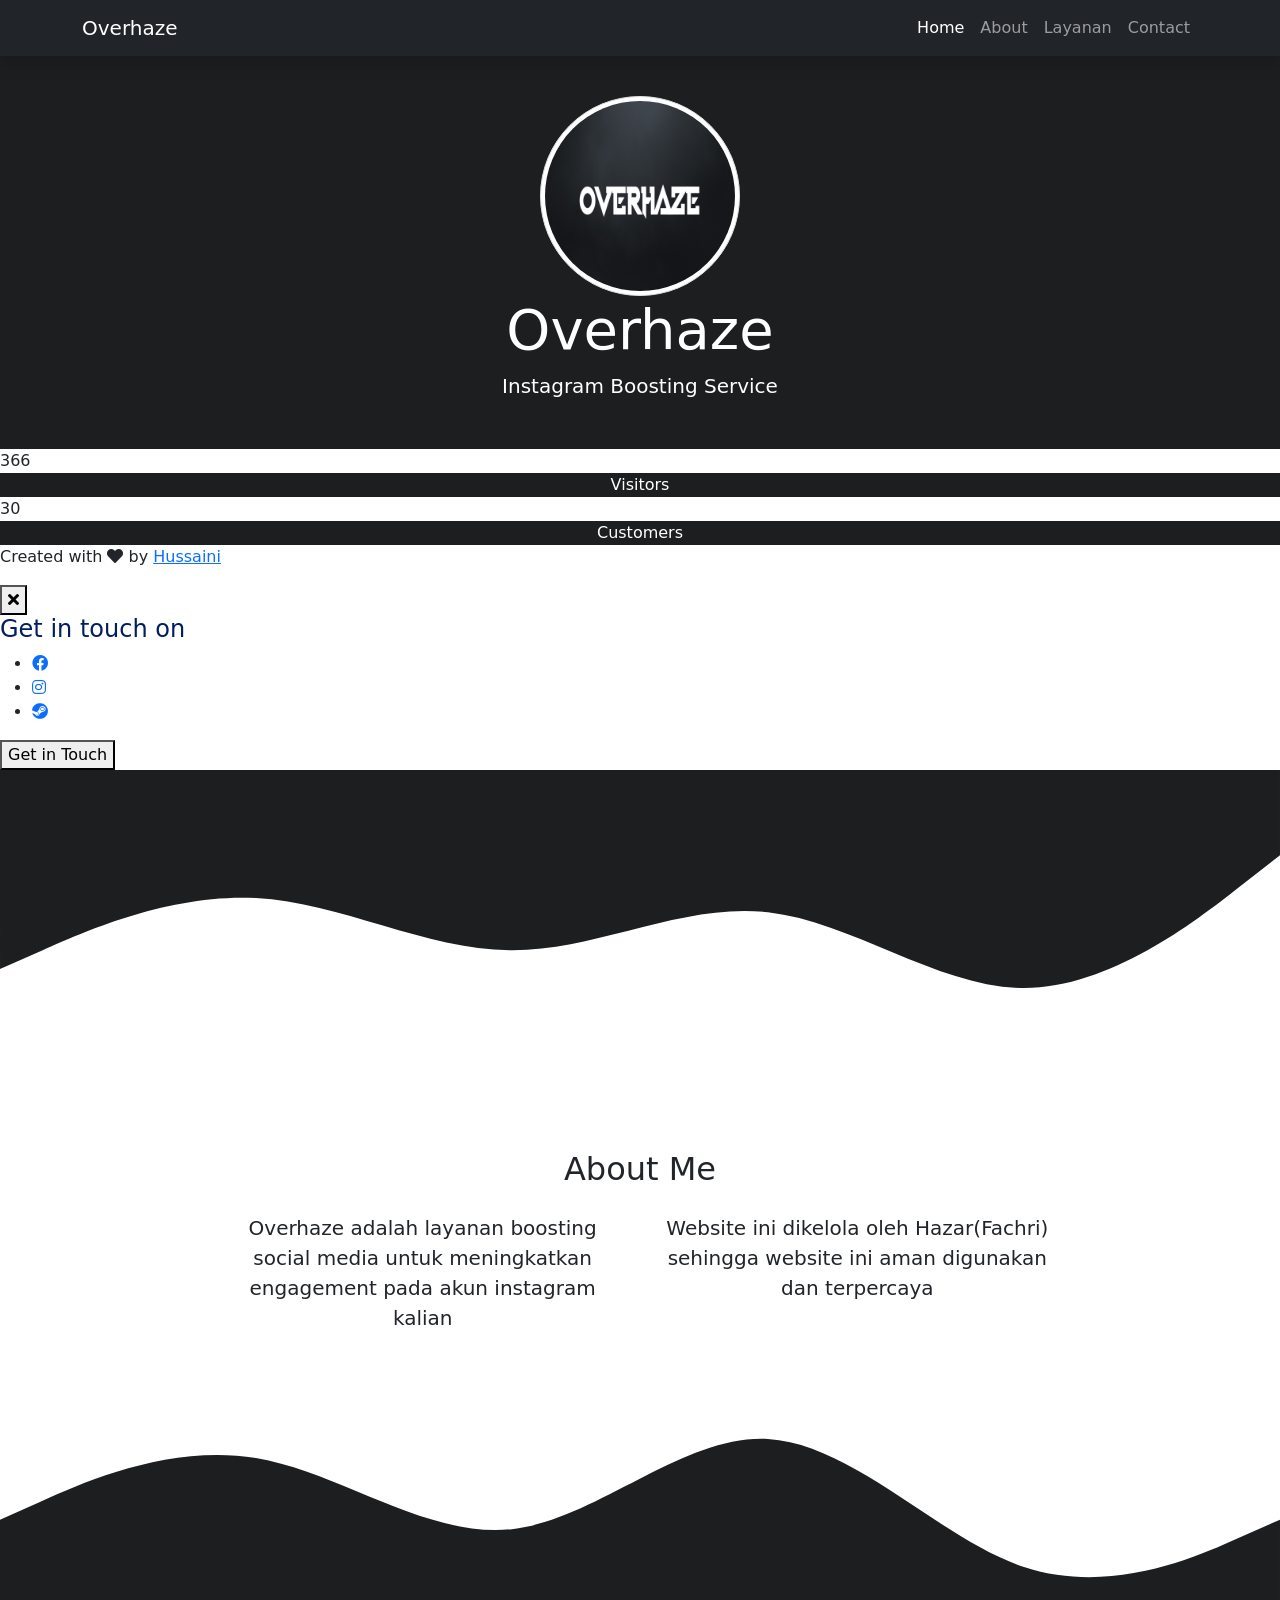
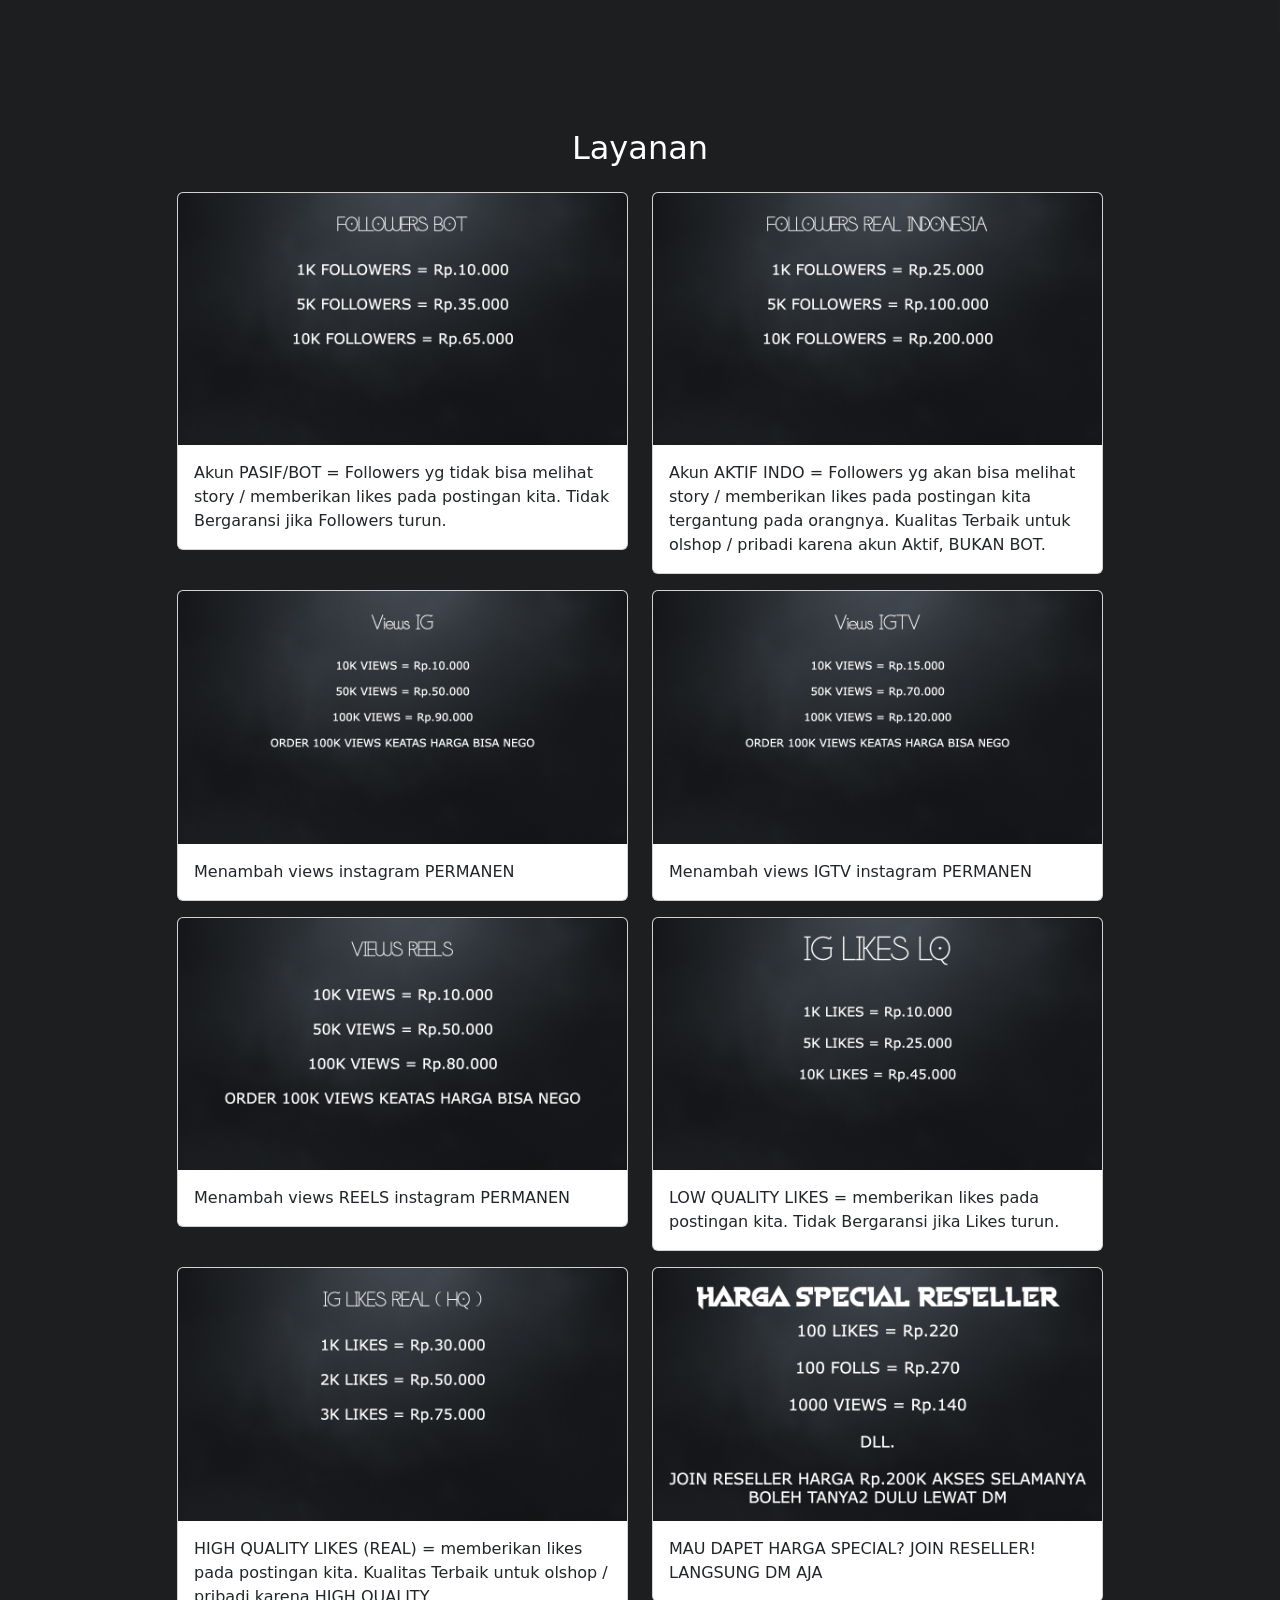
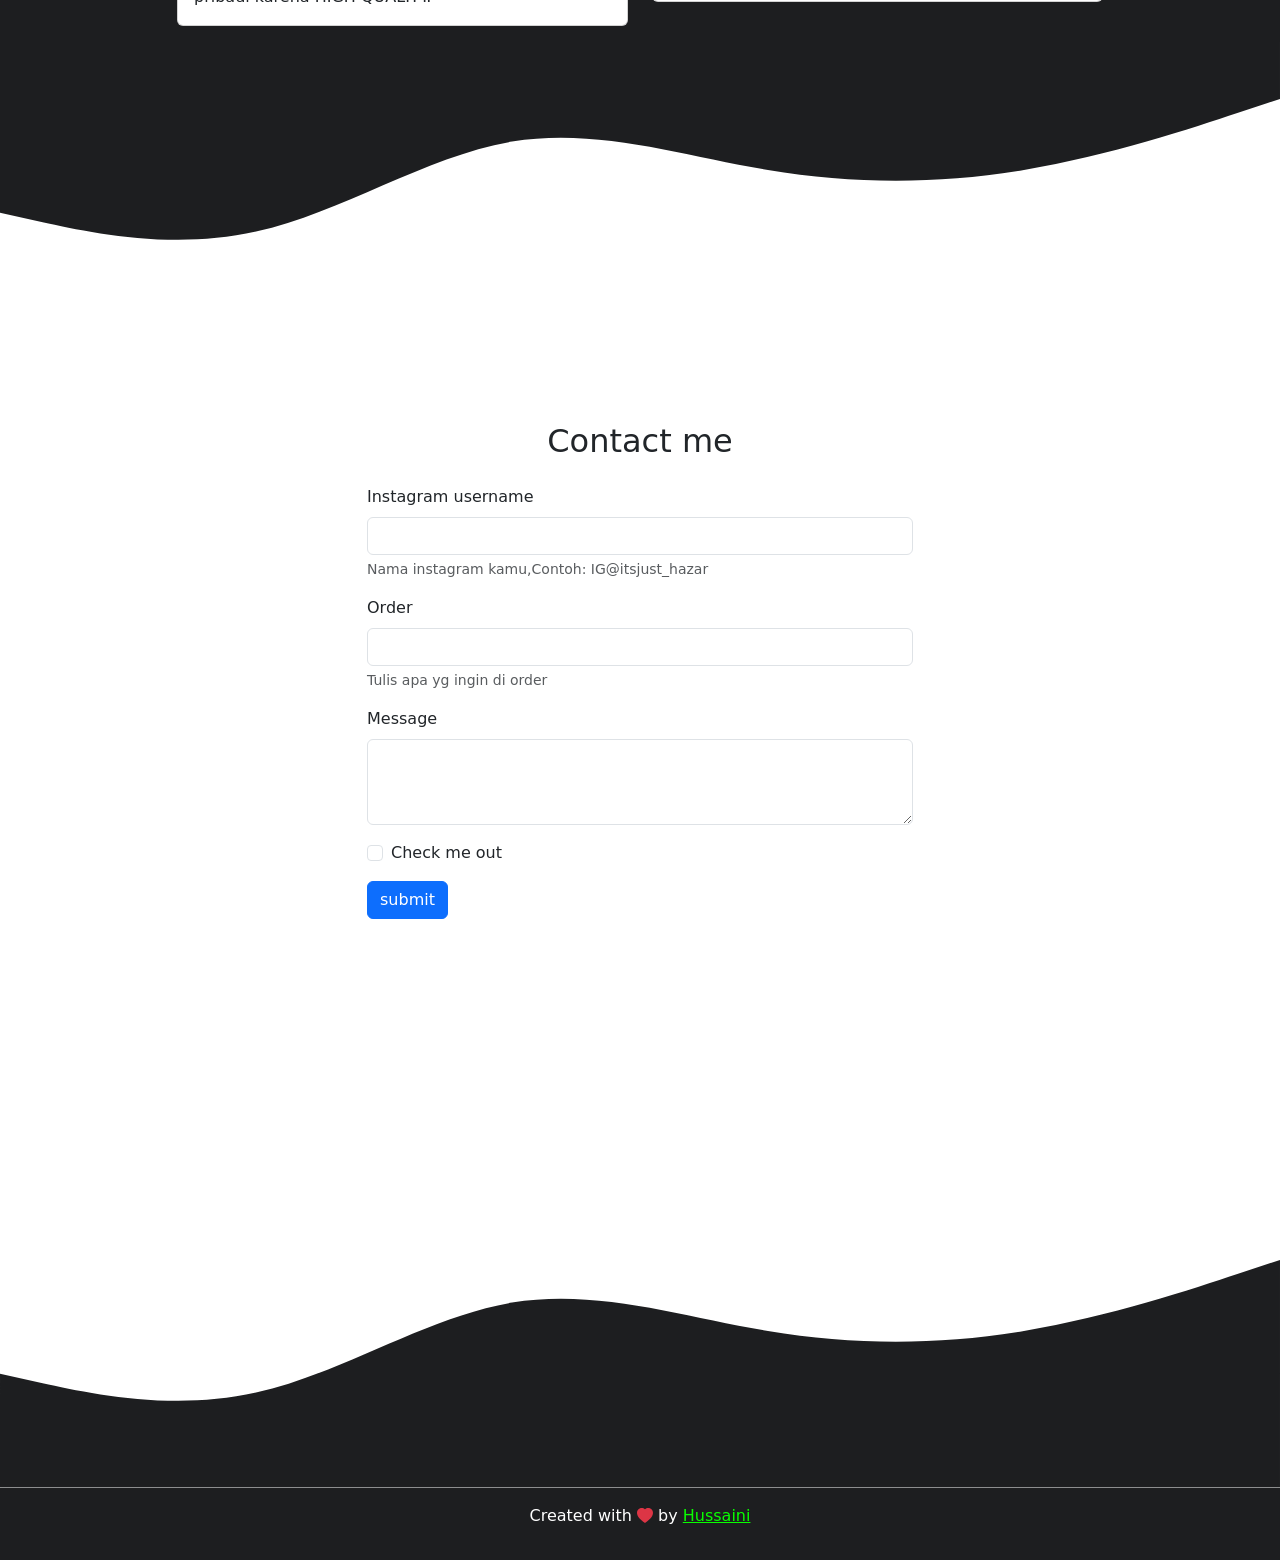
==== commit e582b840: "menambahkan angka" ====
--- a/index.html
+++ b/index.html
@@ -62,11 +62,11 @@
 
 <!-- counter -->
 
-<div class="counter" data-target="259"></div>
+<div class="counter" data-target="411"></div>
 <span style="display: flex; align-items: center; justify-content: center; background-color: #1d1e20; color: #ffffff;">Visitors</span>
 
 
-<div class="counter" data-target="24"></div>
+<div class="counter" data-target="30"></div>
 <span style="display: flex; align-items: center; justify-content: center; background-color: #1d1e20; color: #ffffff;">Customers</span>
 
 
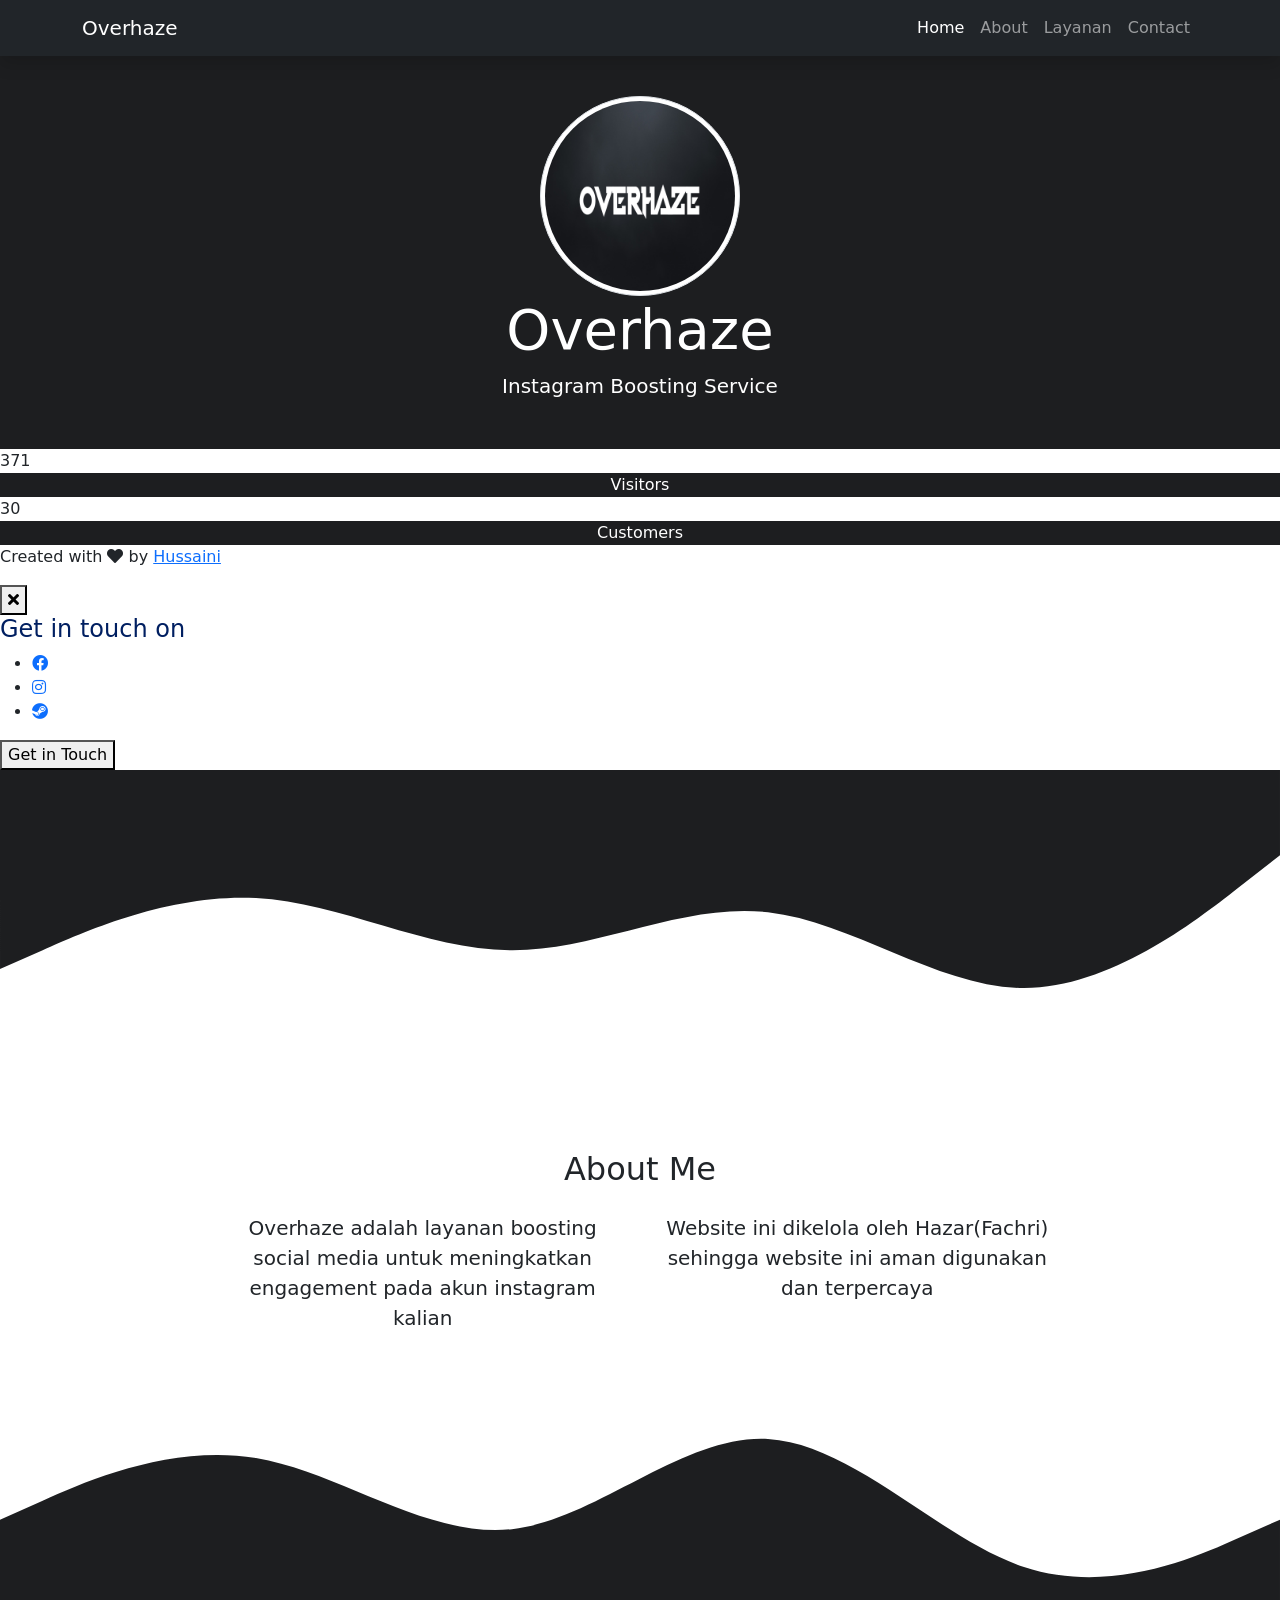
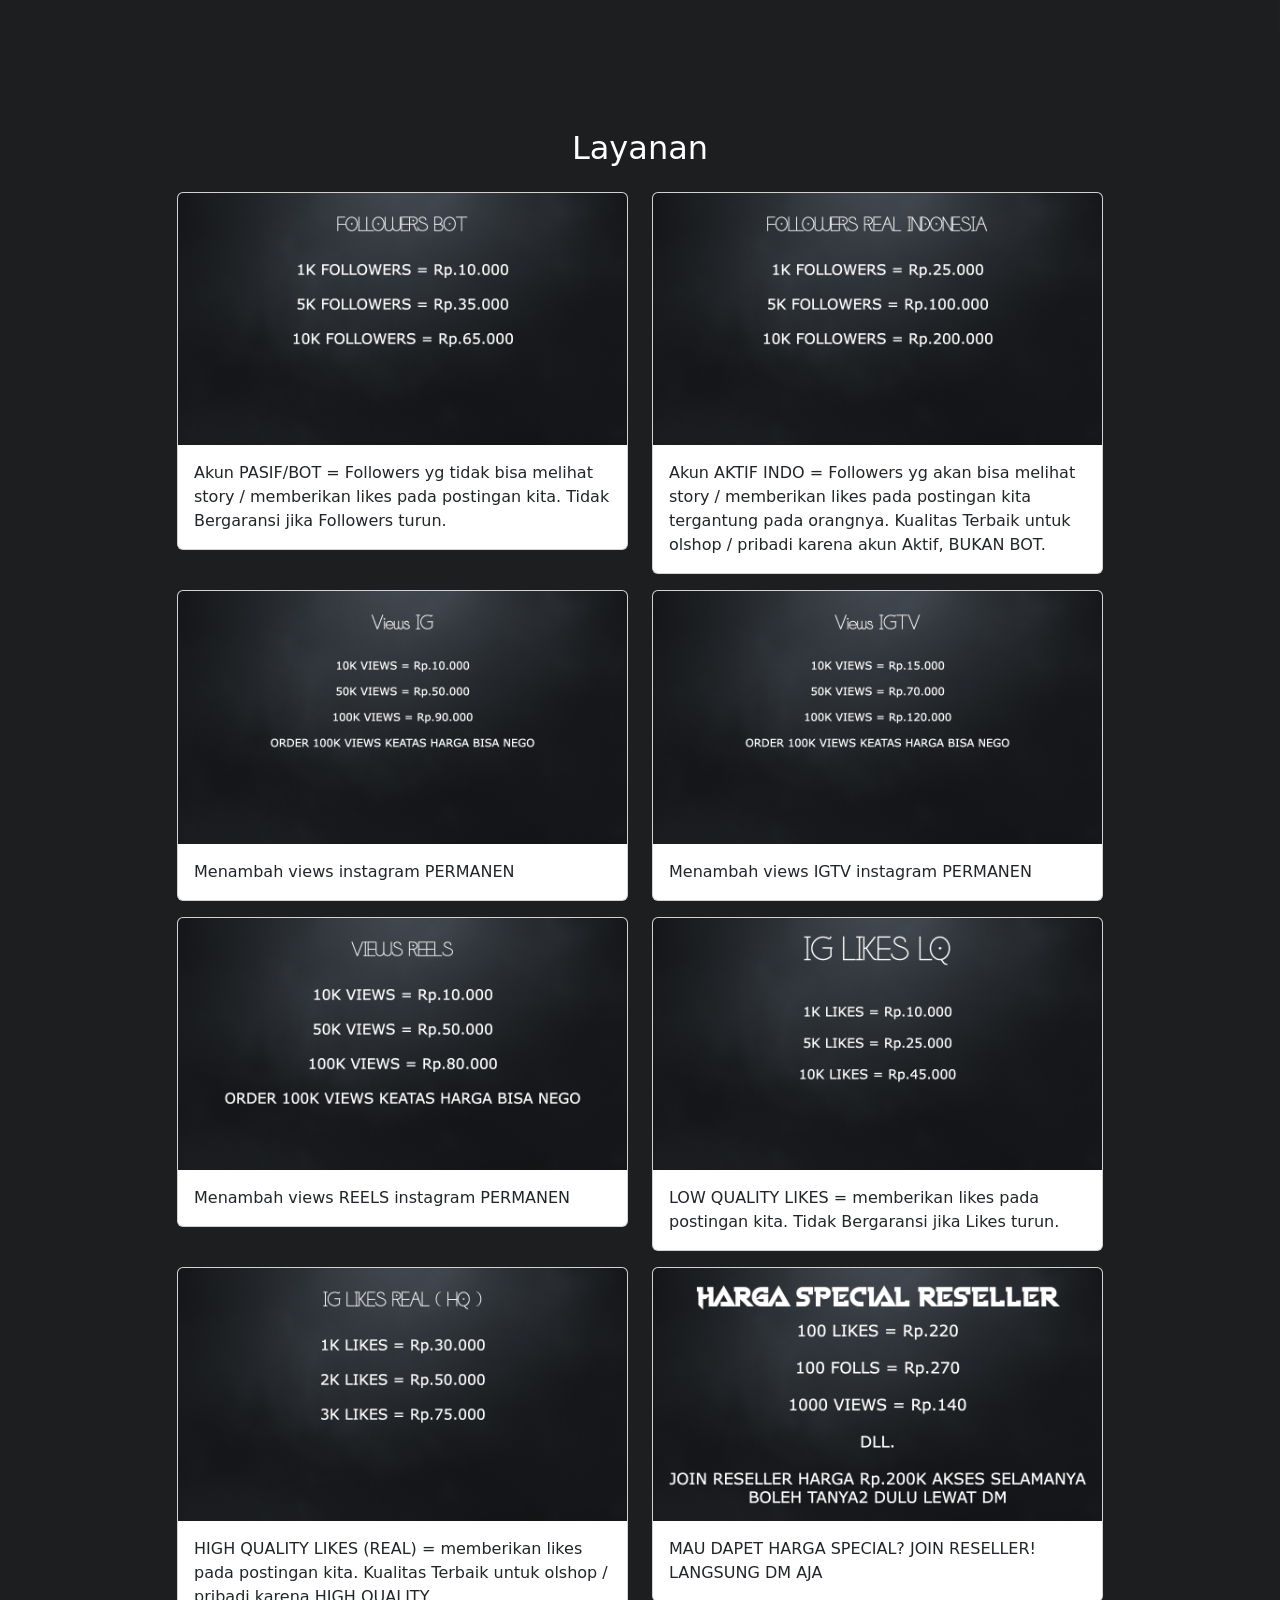
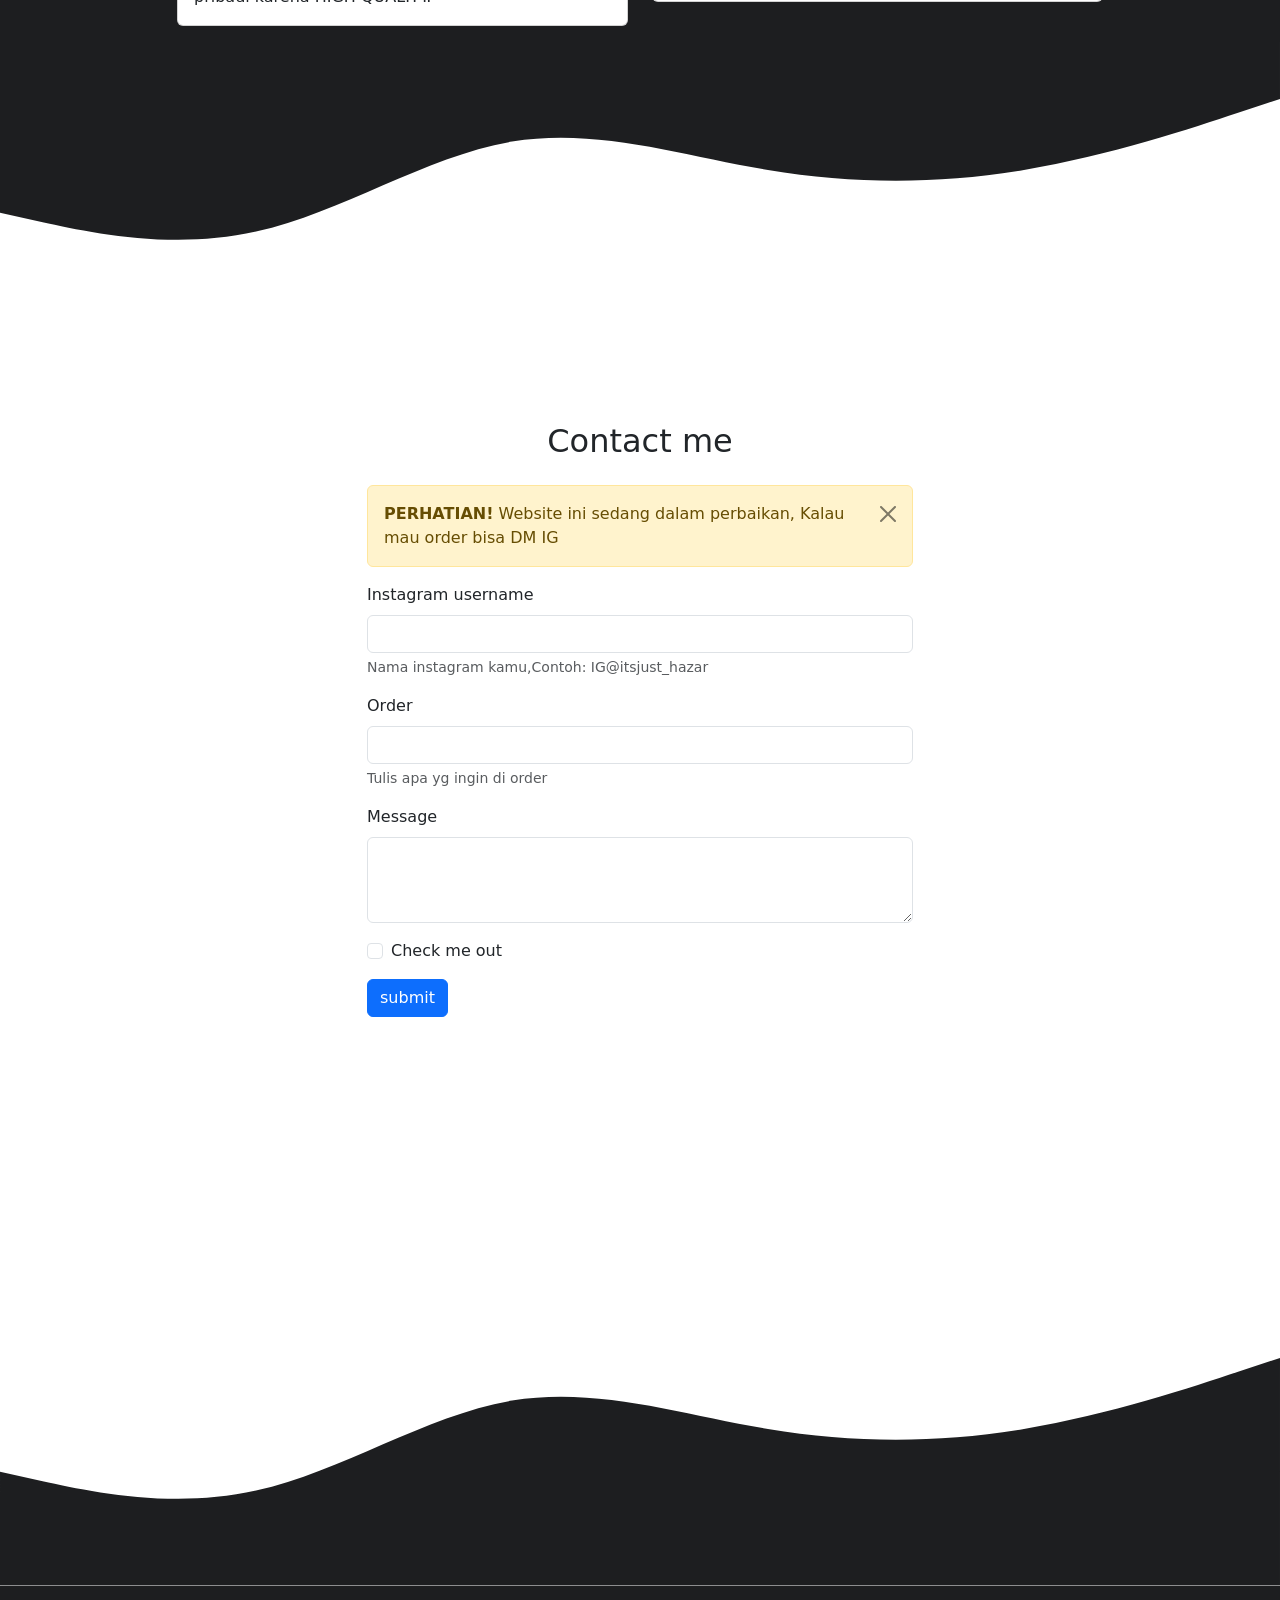
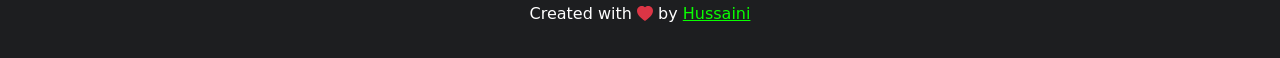
==== commit 284157bc: "warning" ====
--- a/index.html
+++ b/index.html
@@ -240,8 +240,8 @@
       <div class="row justify-content-center">
         <div class="col-md-6">
 
-          <div class="alert alert-success alert-dismissible fade show d-none my-alert" role="alert">
-            <strong>Thank you!</strong> Your message has been sent.
+          <div class="alert alert-warning alert-dismissible fade show my-alert" role="alert">
+            <strong>PERHATIAN!</strong> Website ini sedang dalam perbaikan, Kalau mau order bisa DM IG
             <button type="button" class="btn-close" data-bs-dismiss="alert" aria-label="Close"></button>
           </div>
 
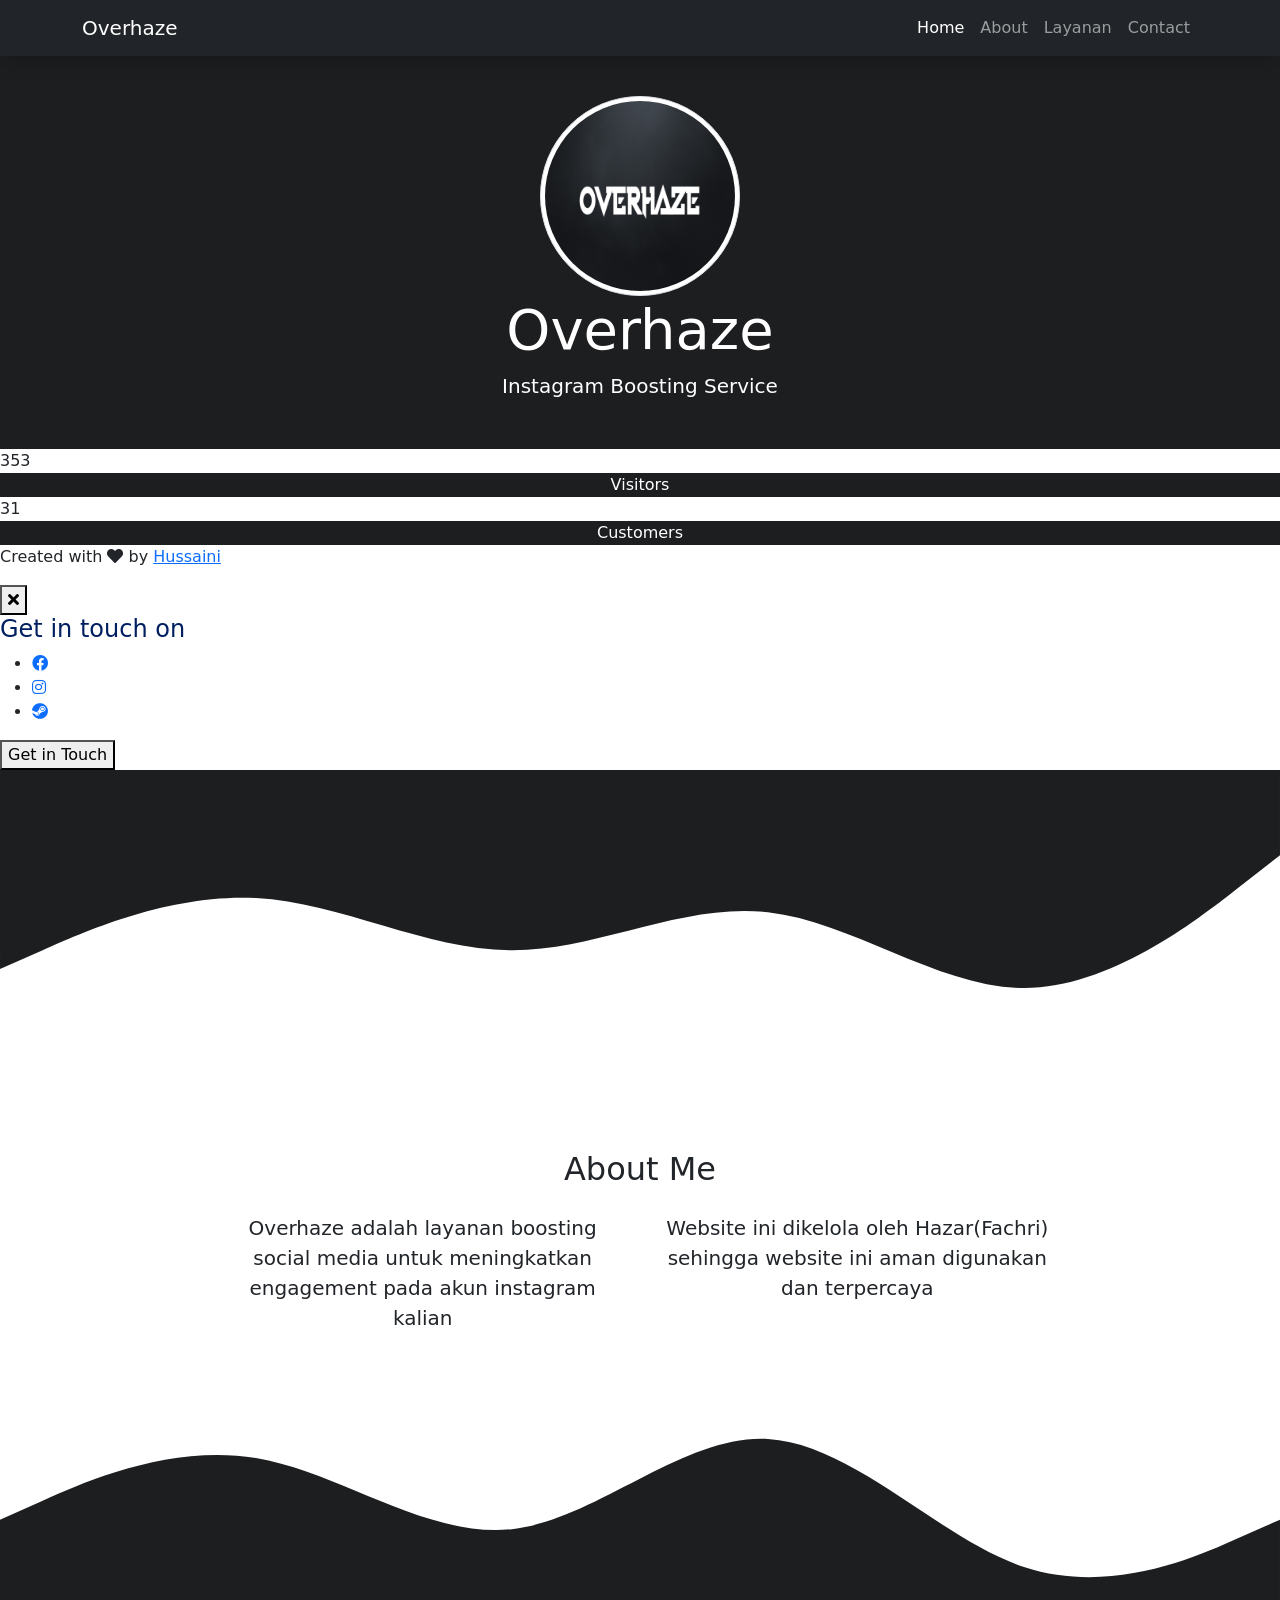
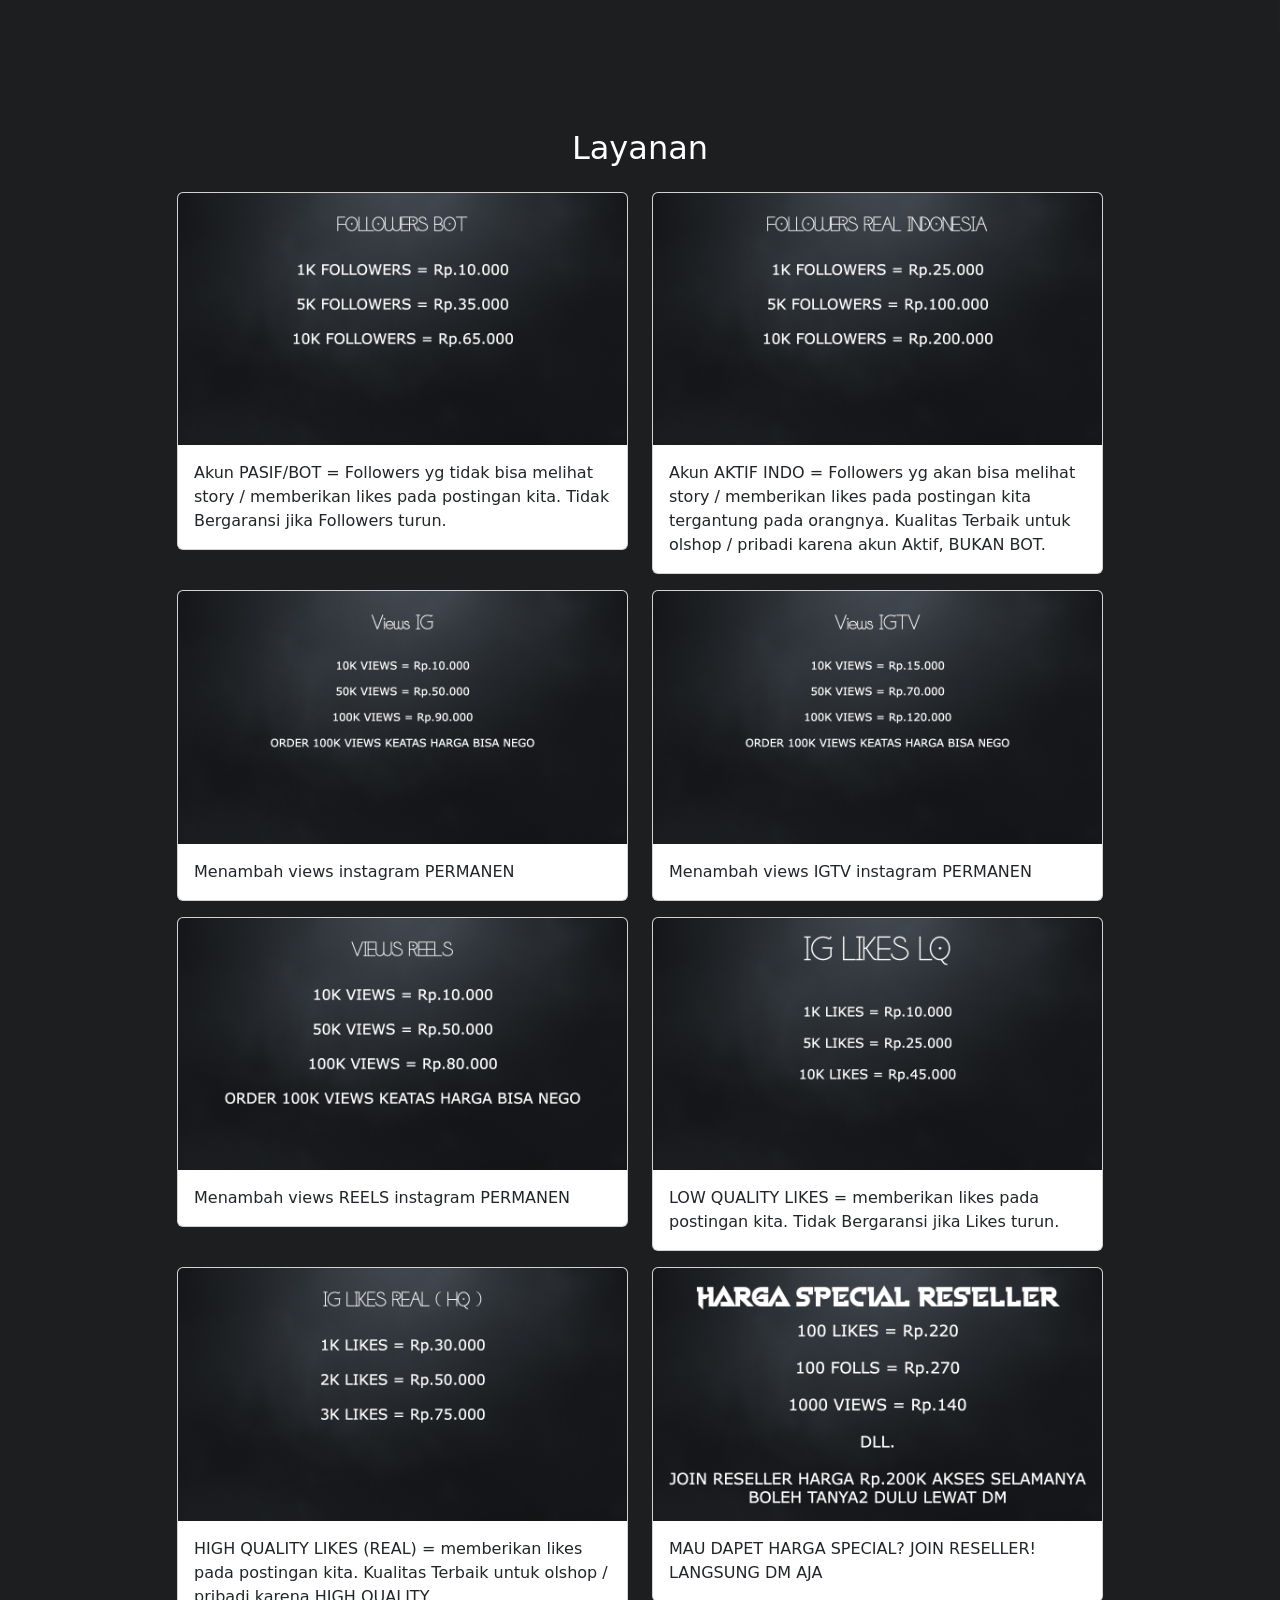
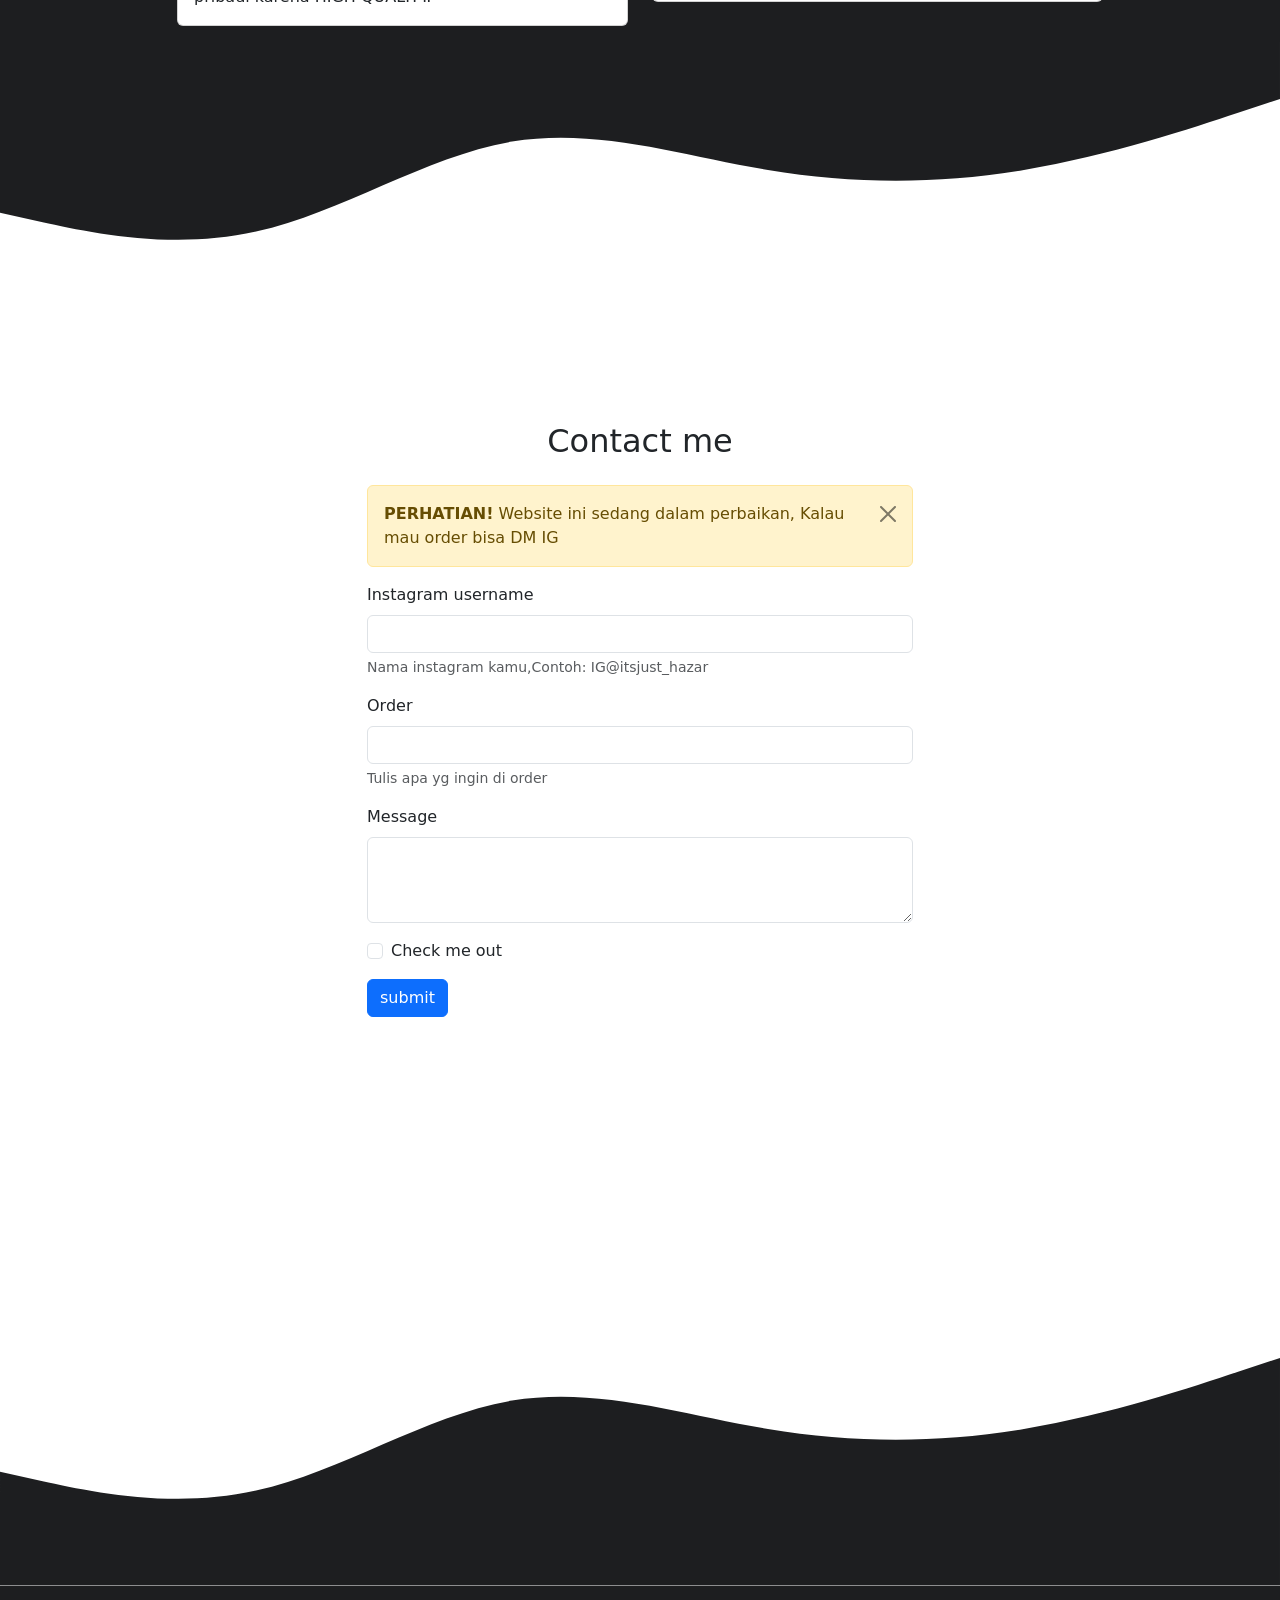
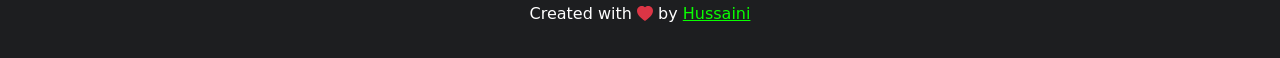
==== commit c493d6cf: "menambahkan angka" ====
--- a/index.html
+++ b/index.html
@@ -62,11 +62,11 @@
 
 <!-- counter -->
 
-<div class="counter" data-target="411"></div>
+<div class="counter" data-target="448"></div>
 <span style="display: flex; align-items: center; justify-content: center; background-color: #1d1e20; color: #ffffff;">Visitors</span>
 
 
-<div class="counter" data-target="30"></div>
+<div class="counter" data-target="31"></div>
 <span style="display: flex; align-items: center; justify-content: center; background-color: #1d1e20; color: #ffffff;">Customers</span>
 
 
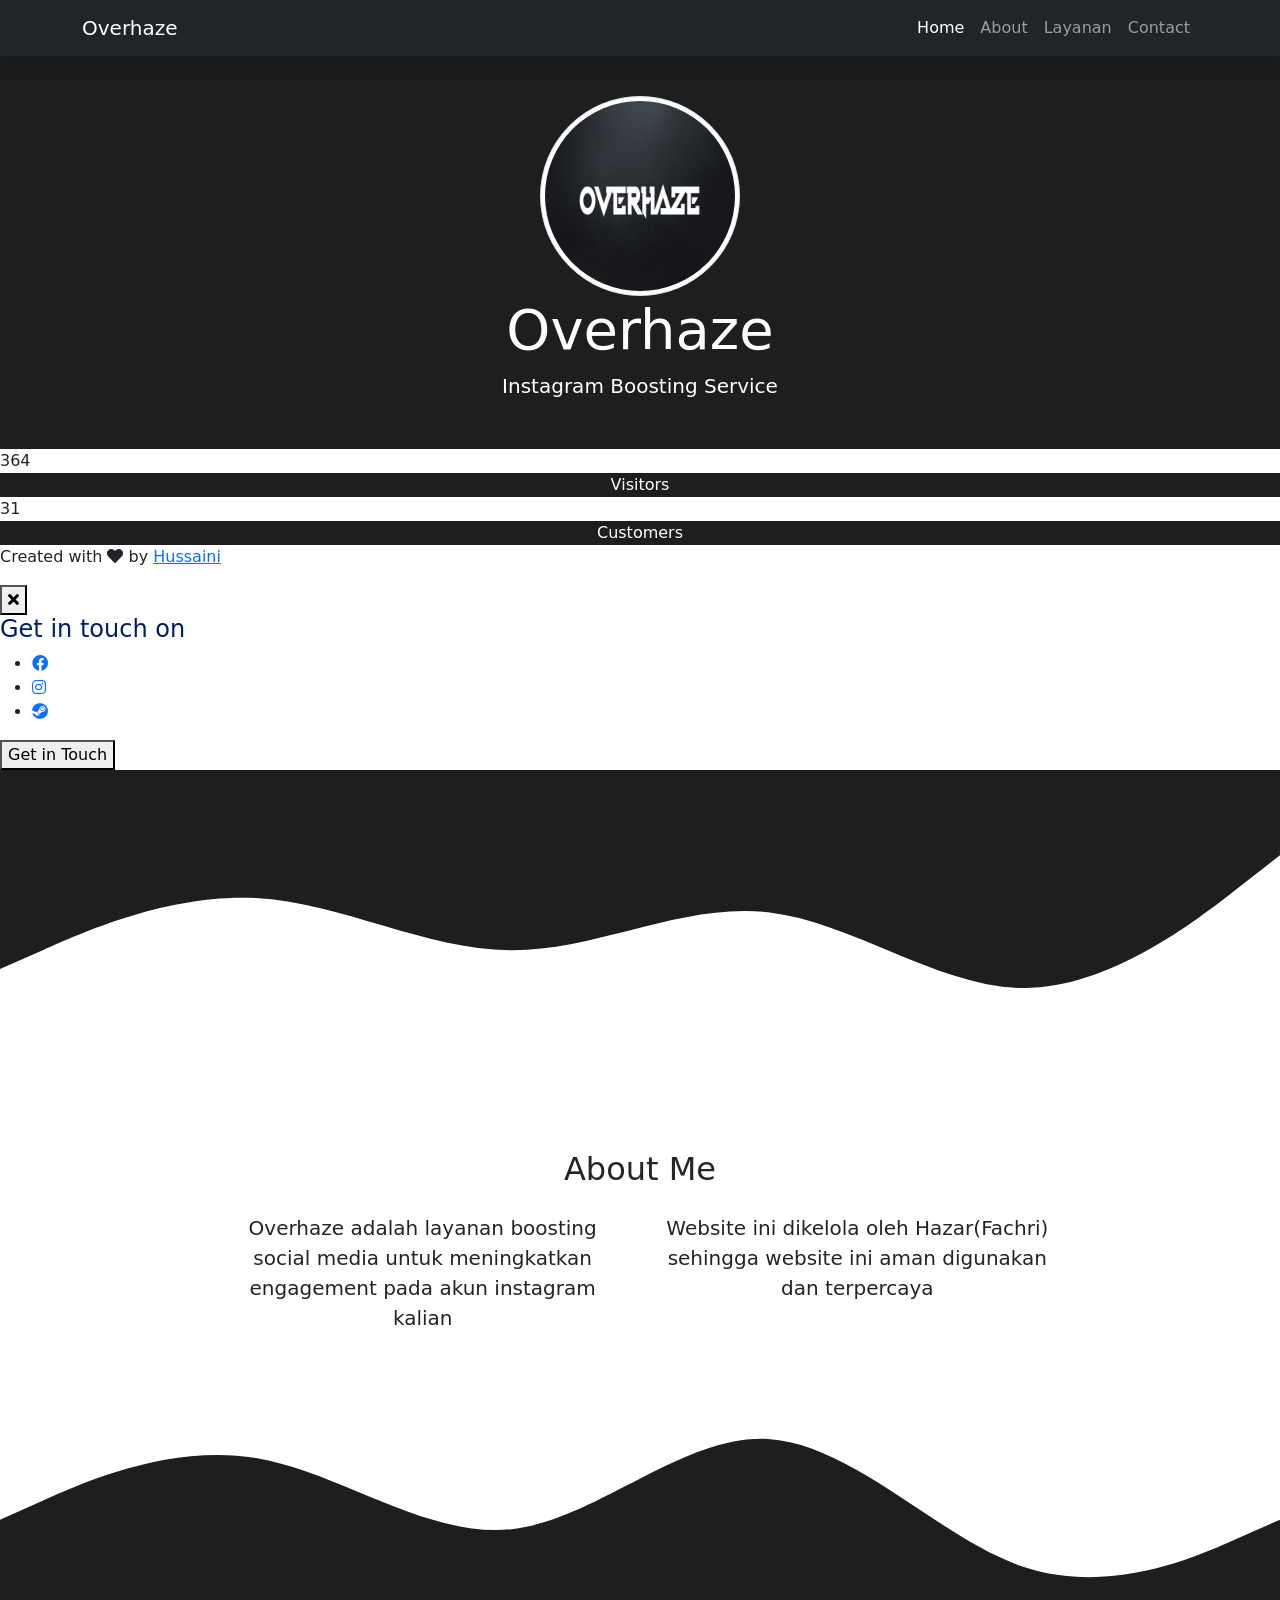
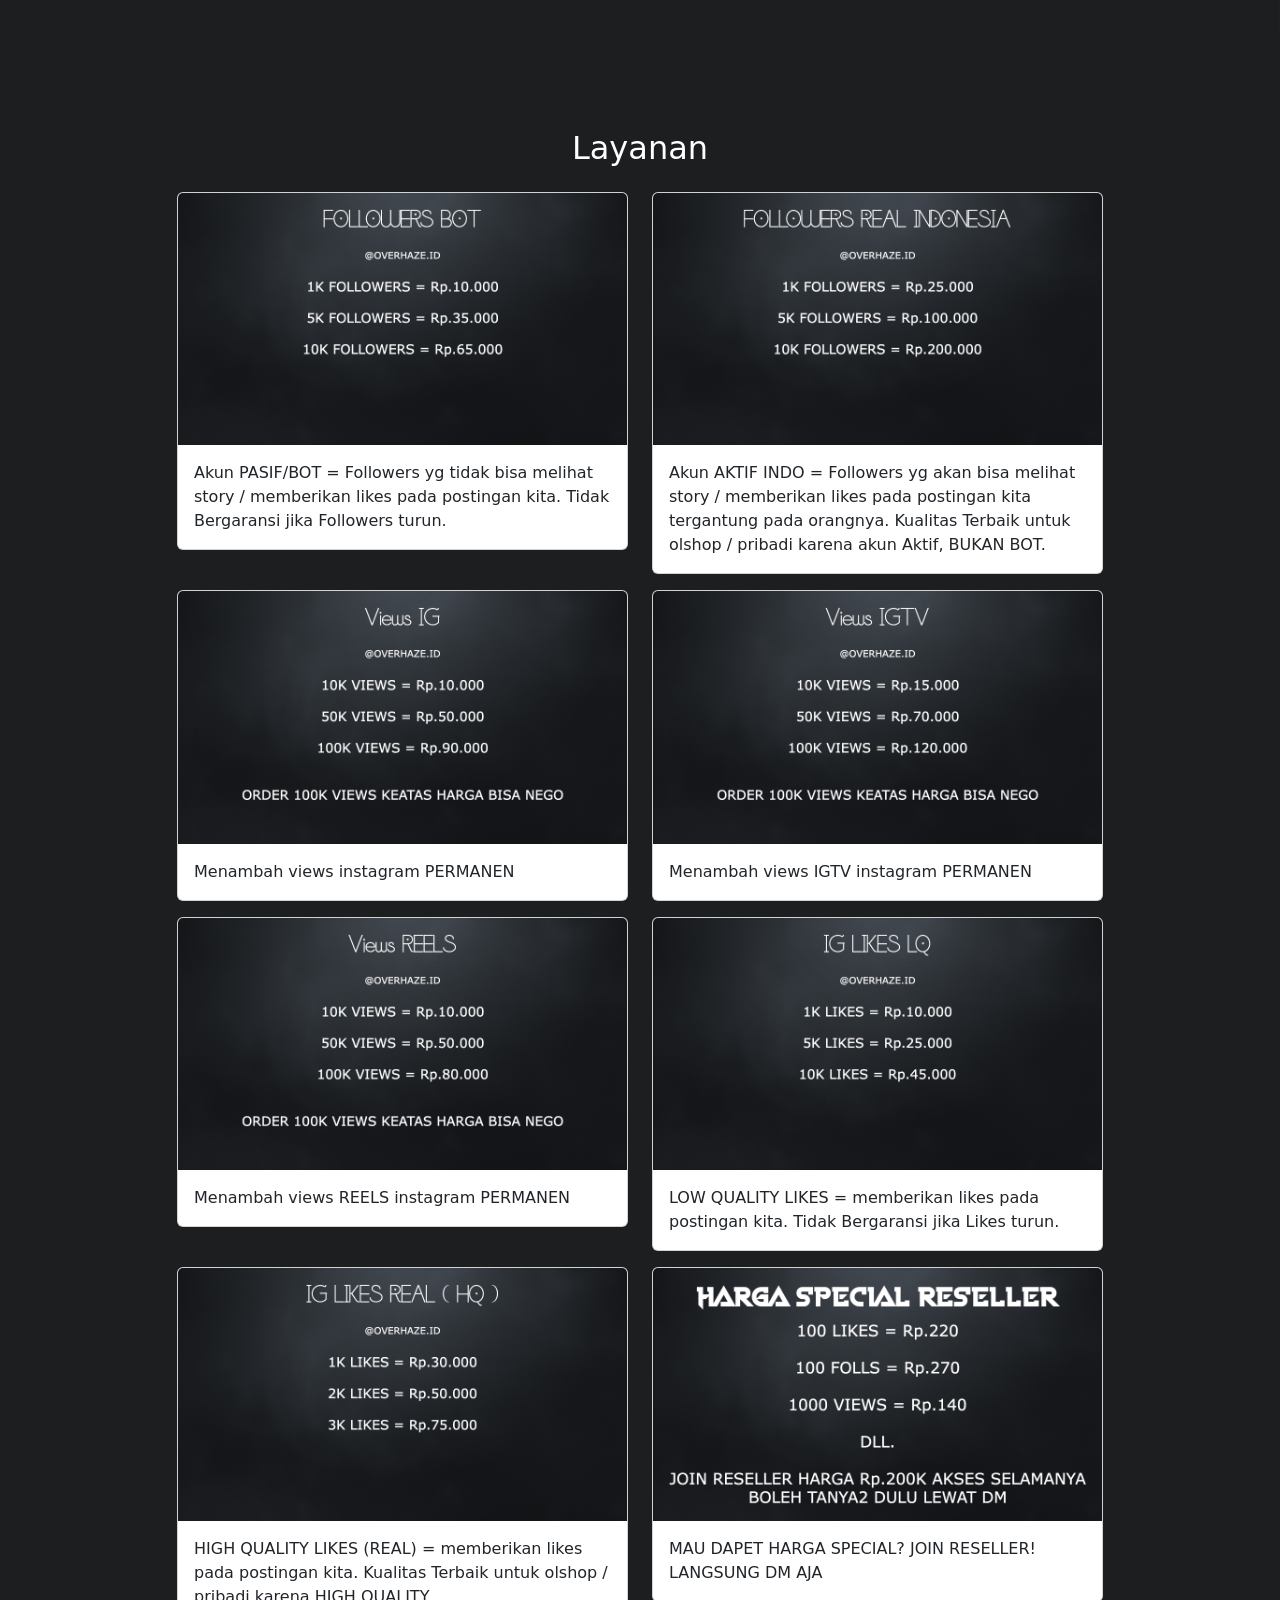
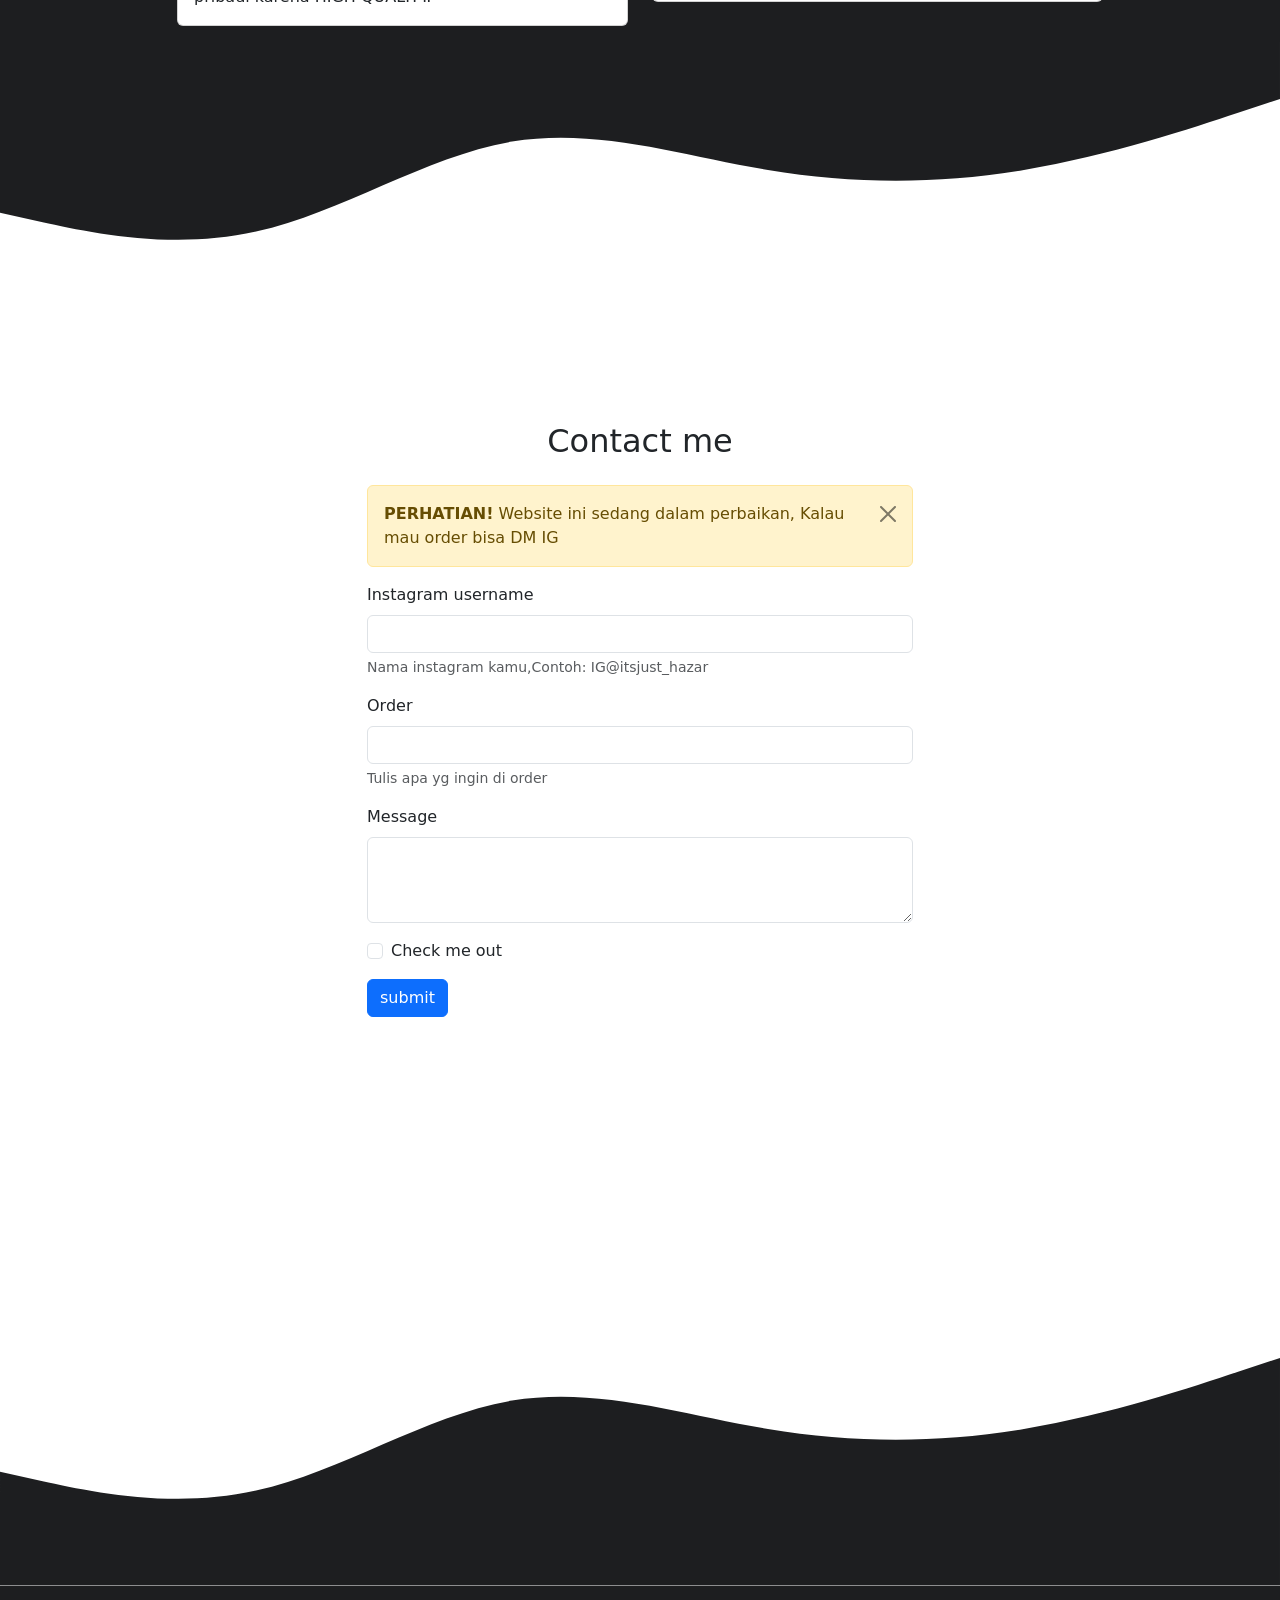
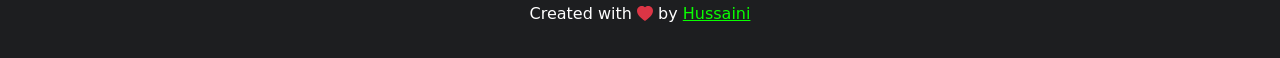
==== commit 3b6a091b: "mengganti gambar" ====
--- a/index.html
+++ b/index.html
@@ -154,7 +154,7 @@
       <div class="row justify-content-center">
       <div class="col-md-5 mb-3">
         <div class="card">
-          <img src="FOLLS BOT.jpg" class="card-img-top" alt="Project7" />
+          <img src="FOLLS BOT NEW.jpg" class="card-img-top" alt="Project7" />
           <div class="card-body">
             <p class="card-text">Akun PASIF/BOT = Followers yg tidak bisa melihat story / memberikan likes pada postingan kita. Tidak Bergaransi jika Followers turun.</p>
           </div>
@@ -162,7 +162,7 @@
         </div>
       <div class="col-md-5 mb-3">
         <div class="card">
-          <img src="FOLLS REAL INDO.jpg" class="card-img-top" alt="Project7" />
+          <img src="FOLLOWERS REAL INDO NEW.jpg" class="card-img-top" alt="Project7" />
           <div class="card-body">
             <p class="card-text">Akun AKTIF INDO = Followers yg akan bisa melihat story / memberikan likes pada postingan kita tergantung pada orangnya. Kualitas Terbaik untuk olshop / pribadi karena akun Aktif, BUKAN BOT.</p>
           </div>
@@ -170,7 +170,7 @@
         </div>
       <div class="col-md-5 mb-3">
         <div class="card">
-          <img src="VIEWS IG.jpg" class="card-img-top" alt="Project7" />
+          <img src="VIEWS IG NEWW.jpg" class="card-img-top" alt="Project7" />
           <div class="card-body">
             <p class="card-text">Menambah views instagram PERMANEN</p>
           </div>
@@ -178,7 +178,7 @@
         </div>
       <div class="col-md-5 mb-3">
         <div class="card">
-          <img src="VIEWS IGTV.jpg" class="card-img-top" alt="Project7" />
+          <img src="VIEWS IGTV NEW.jpg" class="card-img-top" alt="Project7" />
           <div class="card-body">
             <p class="card-text">Menambah views IGTV instagram PERMANEN</p>
           </div>
@@ -186,7 +186,7 @@
         </div>
       <div class="col-md-5 mb-3">
         <div class="card">
-          <img src="VIEWS REELS.jpg" class="card-img-top" alt="Project7" />
+          <img src="VIEWS REELS NEW.jpg" class="card-img-top" alt="Project7" />
           <div class="card-body">
             <p class="card-text">Menambah views REELS instagram PERMANEN</p>
           </div>
@@ -194,7 +194,7 @@
         </div>
       <div class="col-md-5 mb-3">
         <div class="card">
-          <img src="IG LIKES LQ.jpg" class="card-img-top" alt="Project7" />
+          <img src="IG LIKES LQ NEW.jpg" class="card-img-top" alt="Project7" />
           <div class="card-body">
             <p class="card-text">LOW QUALITY LIKES = memberikan likes pada postingan kita. Tidak Bergaransi jika Likes turun.</p>
           </div>
@@ -202,7 +202,7 @@
         </div>
       <div class="col-md-5 mb-3">
         <div class="card">
-          <img src="IG LIKES REAL (HQ).jpg" class="card-img-top" alt="Project7" />
+          <img src="IG LIKES REAL HQ NEW.jpg" class="card-img-top" alt="Project7" />
           <div class="card-body">
             <p class="card-text">HIGH QUALITY LIKES (REAL) = memberikan likes pada postingan kita. Kualitas Terbaik untuk olshop / pribadi karena HIGH QUALITY.</p>
           </div>
